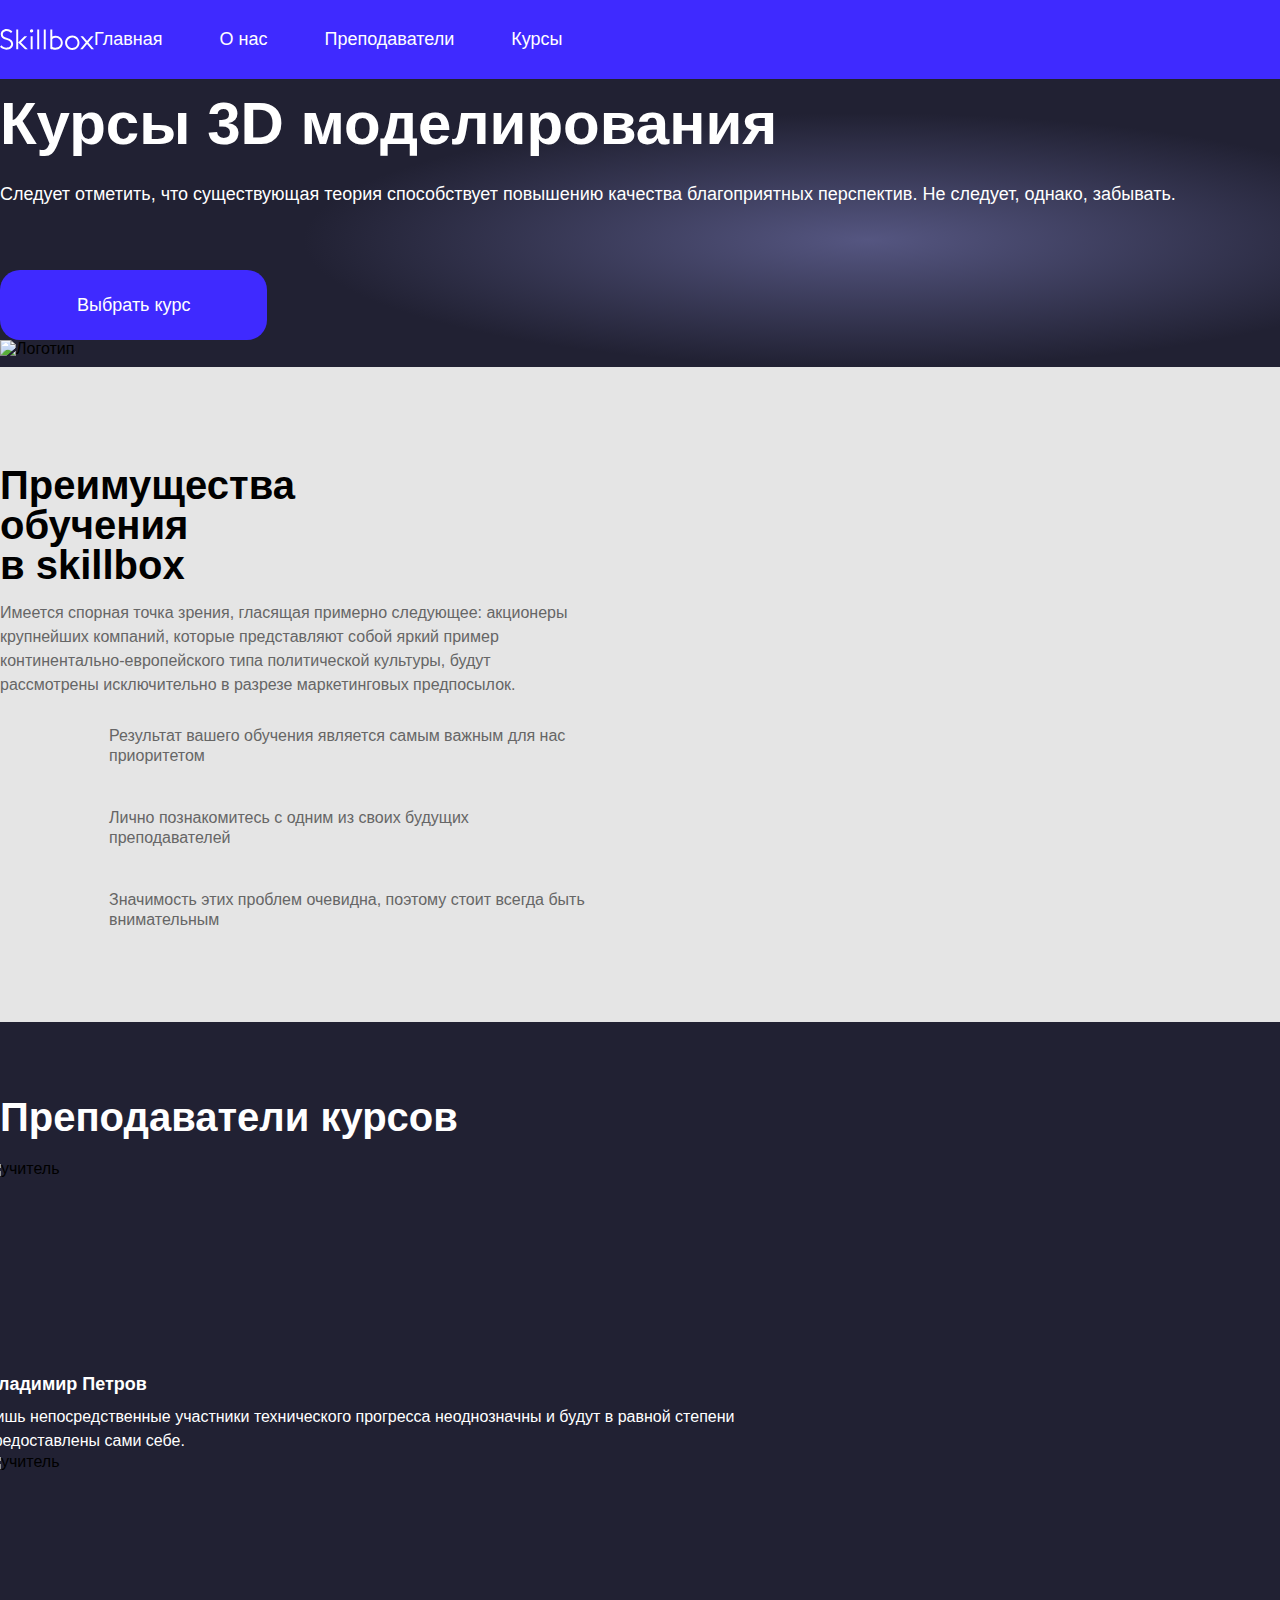
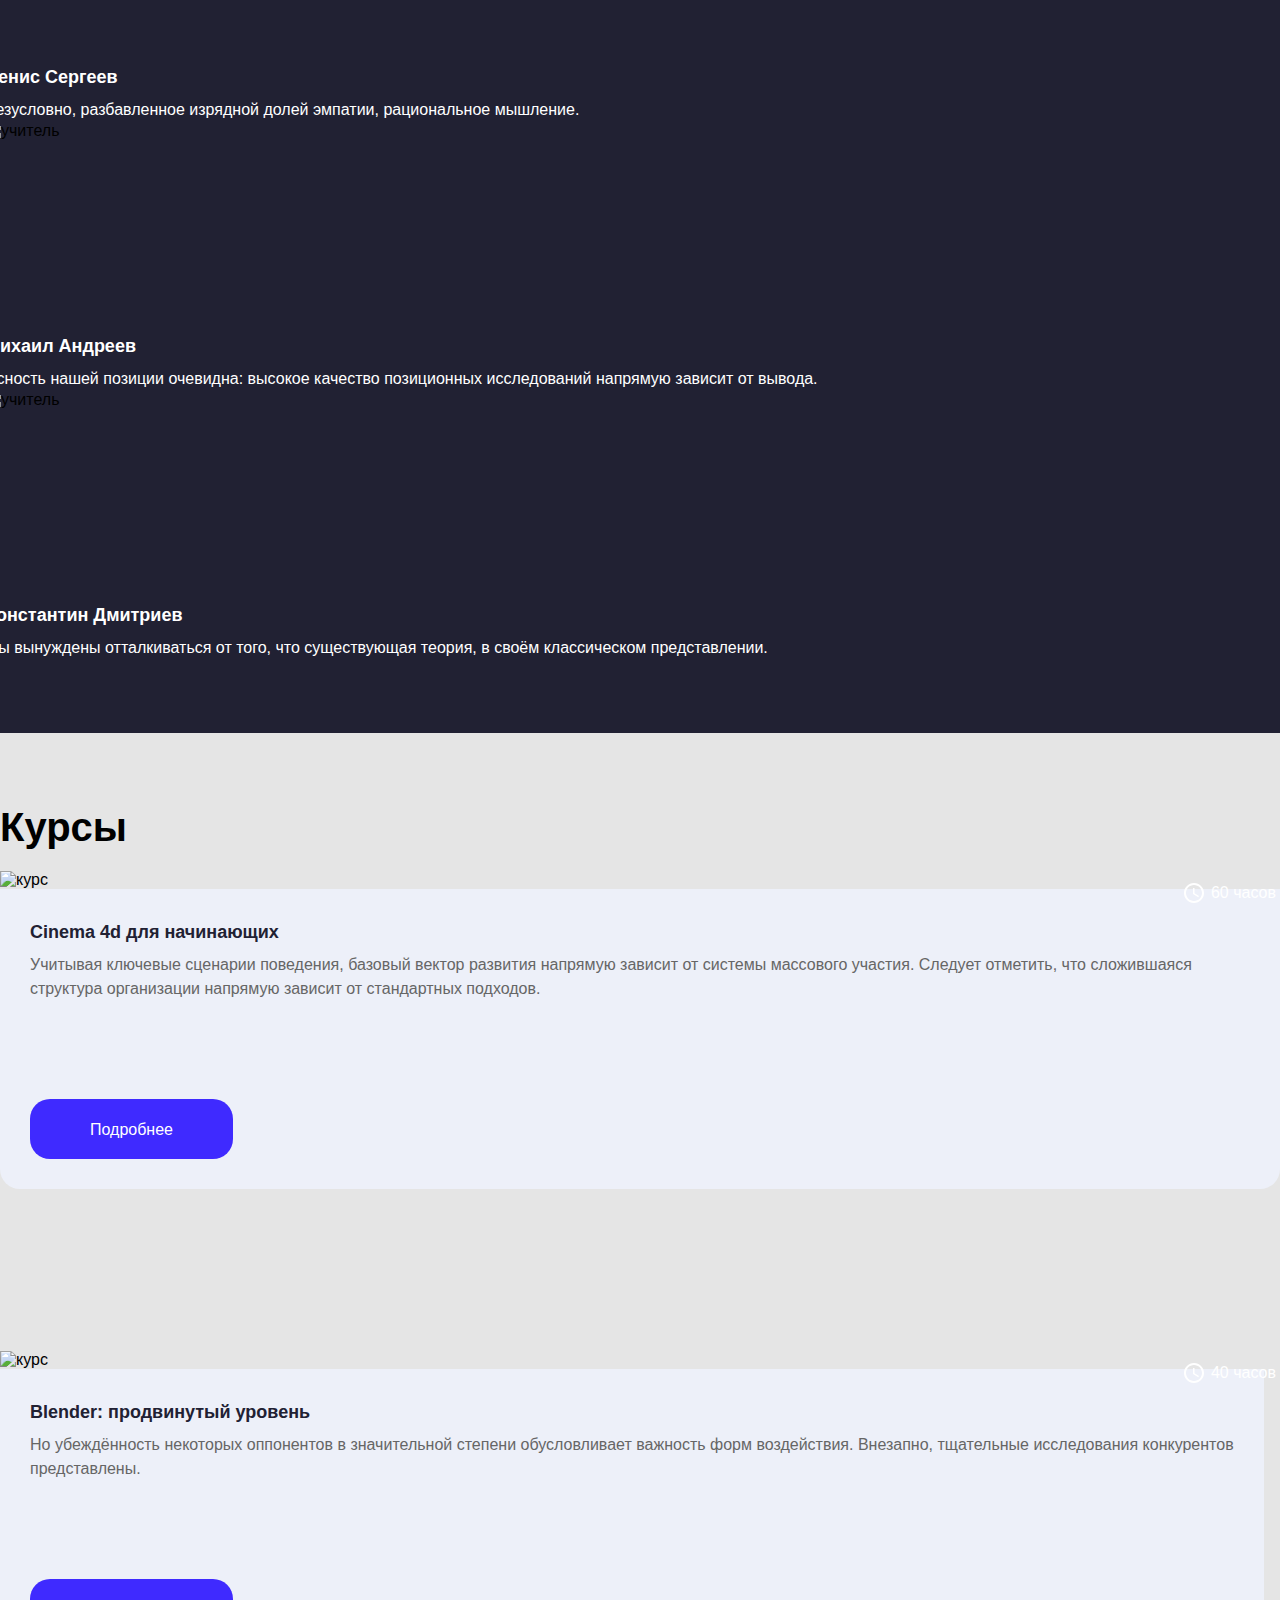
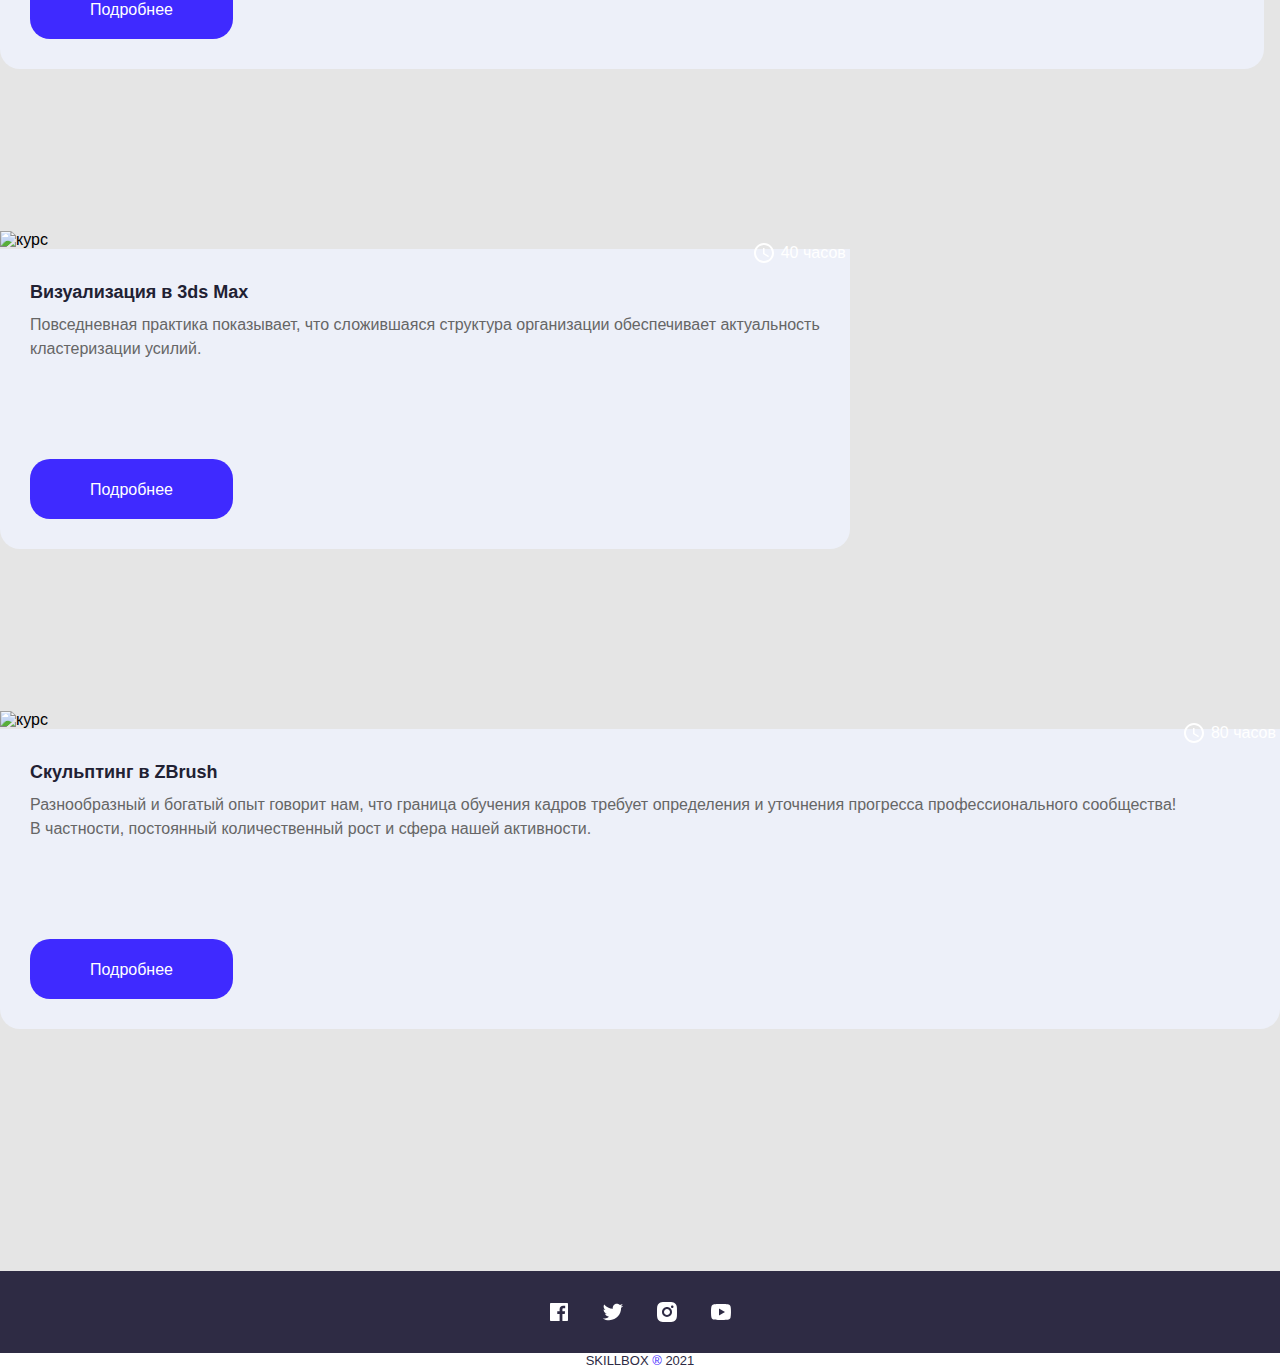
==== index.html @ c59be1b9 "start 576 media" ====
<!DOCTYPE html>
<html lang="ru">
  <head>
    <meta charset="utf-8" />
    <meta name="viewport" content="width=device-width, initial-scale=1.0" />
    <title>Skillbox</title>
    <link rel="stylesheet" href="css/normalize.css" />
    <link rel="stylesheet" href="css/bootstrap-grid.min2.css" />
    <link rel="stylesheet" href="css/style.css" />
  </head>

  <body>
    <header class="header">
      <div class="container">
        <!-- TODO: my fix -->
        <div class="row flex align-items-center">
          <div class="col-6 col-md-3 col-sm-12">
            <a href="#" class="logo header__logo">
              <img src="img/skillbox-black1.svg" alt="Логотип" />
            </a>
          </div>
          <nav class="nav header__nav col-6 col-md-9 col-sm-12">
            <ul class="list-reset nav__list flex">
              <li class="nav__item">
                <a href="#" class="nav__link">Главная</a>
              </li>
              <li class="nav__item"><a href="#" class="nav__link">О нас</a></li>
              <li class="nav__item">
                <a href="#" class="nav__link">Преподаватели</a>
              </li>
              <li class="nav__item"><a href="#" class="nav__link">Курсы</a></li>
            </ul>
          </nav>
        </div>
      </div>
    </header>
    <main class="main">
      <section class="hero">
        <div class="container">
          <div class="row">
            <div class="col-lg-5 col-md-6">
              <div class="hero__content">
                <h1 class="title">Курсы 3D моделирования</h1>
                <p class="descr hero__descr">
                  Следует отметить, что существующая теория способствует
                  повышению качества благоприятных перспектив. Не&nbsp;следует,
                  однако, забывать.
                </p>
                <a href="#" class="hero__link" target="_blank">Выбрать курс</a>
              </div>
            </div>
            <div class="col-lg-7 col-md-6 flex justify-content-end">
              <!-- <img src="img/Group95.png" alt="" aria-hidden="true" /> -->
              <picture class="hero_picture">
                <source media="(max-width: 768px)" srcset="img/hero_img_min.png" type="image/png">
                <img src="img/Group95.png" alt="Логотип" />
              </picture>
            </div>
          </div>
        </div>
      </section>
      <section class="benefit">
        <div class="container">
          <div class="row">
            <div class="col-lg-2 col-md-4 flex benefit__icon">
              <picture>
                <source  media="(max-width: 768px)" srcset="img/benefit_min.png" type="image/png">
              <img src="img/Vectarytexture.png" alt="" aria-hidden="true" />
            </picture>
            </div>
            <div class="col-lg-10 col-md-8">
              <h3 class="second-title benefit__title">Преимущества обучения в&nbsp;skillbox</h3>
              <p class="benefit-descr">
                Имеется спорная точка зрения, гласящая примерно следующее:
                акционеры крупнейших компаний, которые представляют собой
                яркий пример
                континентально-европейского типа политической культуры, будут рассмотрены
                исключительно в&nbsp;разрезе маркетинговых предпосылок.
              </p>
            </div>
          </div>
          <!-- TODO: my fix -->
          <ul class="row">
            <!-- TODO: alternative -->
            <li class="col-lg-4 col-md-4">
              <p class="benefit-item benefit-item--1 benefit-descr deskr">
                Результат вашего обучения является самым важным для нас
                приоритетом
              </p>
            </li>
            <li class="col-lg-4 col-md-4">
              <p class="benefit-item benefit-item--2 benefit-descr deskr">
                Лично познакомитесь с&nbsp;одним из&nbsp;своих будущих
                преподавателей
              </p>
            </li>
            <li class="col-lg-4 col-md-4">
              <p class="benefit-item benefit-item--3 benefit-descr deskr">
                Значимость этих проблем очевидна, поэтому стоит всегда быть
                внимательным
              </p>
            </li>
          </ul>
        </div>
      </section>
      <section class="teacher">
        <div class="container">
          <h2 class="teacher-title">Преподаватели курсов</h2>
          <ul class="list-reset row teacher__list">
            <!-- TODO: alternative -->
            <li class="col-lg-3 col-md-6 teacher-item flex">
              <img
                src="img/teacher1.svg"
                class="teacher-item__image"
                alt="учитель"
              />
              <h3 class="teacher-item__title">Владимир Петров</h3>
              <p class="descr teacher-item__descr">
                Лишь непосредственные участники технического прогресса
                неоднозначны и&nbsp;будут в&nbsp;равной степени
                <br />предоставлены сами себе.
              </p>
            </li>
            <li class="col-lg-3 col-md-6 teacher-item flex">
              <img
                src="img/teacher2.svg"
                class="teacher-item__image"
                alt="учитель"
              />
              <h3 class="teacher-item__title">Денис Сергеев</h3>
              <p class="descr teacher-item__descr">
                Безусловно, разбавленное изрядной долей эмпатии, рациональное
                мышление.
              </p>
            </li>
            <li class="col-lg-3 col-md-6 teacher-item flex">
              <img
                src="img/teacher3.svg"
                class="teacher-item__image"
                alt="учитель"
              />
              <h3 class="teacher-item__title">Михаил Андреев</h3>
              <p class="descr teacher-item__descr">
                Ясность нашей позиции очевидна: высокое качество позиционных
                исследований напрямую зависит от&nbsp;вывода.
              </p>
            </li>
            <li class="col-lg-3 col-md-6 teacher-item flex">
              <img
                src="img/teacher4.svg"
                class="teacher-item__image"
                alt="учитель"
              />
              <h3 class="teacher-item__title">Константин Дмитриев</h3>
              <p class="descr teacher-item__descr">
                Мы&nbsp;вынуждены отталкиваться от&nbsp;того, что существующая
                теория, в&nbsp;своём классическом представлении.
              </p>
            </li>
          </ul>
        </div>
      </section>
      <section class="courses">
        <div class="container">
          <h2 class="second-title benefit__title">Курсы</h2>
          <div class="row">
            <ul class="list-reset row courses__list">
              <!-- TODO: alternative -->
              <li class="col-lg-6 col-md-6">
                <div class="courses-item flex">
                  <div class="courses-item__time">
                    <svg
                      width="24"
                      height="24"
                      viewBox="0 0 24 24"
                      fill="none"
                      xmlns="http://www.w3.org/2000/svg"
                    >
                      <g clip-path="url(#clip0_51_89)">
                        <path
                          d="M11.99 2C6.47 2 2 6.48 2 12C2 17.52 6.47 22 11.99 22C17.52 22 22 17.52 22 12C22 6.48 17.52 2 11.99 2ZM12 20C7.58 20 4 16.42 4 12C4 7.58 7.58 4 12 4C16.42 4 20 7.58 20 12C20 16.42 16.42 20 12 20Z"
                          fill="white"
                        />
                        <path
                          d="M12.5 7H11V13L16.25 16.15L17 14.92L12.5 12.25V7Z"
                          fill="white"
                        />
                      </g>
                      <defs>
                        <clipPath id="clip0_51_89">
                          <rect width="24" height="24" fill="white" />
                        </clipPath>
                      </defs>
                    </svg>

                    <p>60 часов</p>
                  </div>
                  <img
                    src="img/courses1.svg"
                    class="courses-item__image"
                    alt="курс"
                  />
                  <div class="courses__ot">
                    <h3 class="courses-item__title">
                      Cinema 4d&nbsp;для начинающих
                    </h3>
                    <p class="courses-item__descr">
                      Учитывая ключевые сценарии поведения, базовый вектор развития
                      напрямую зависит от&nbsp;системы массового участия. Следует
                      отметить, что сложившаяся структура организации напрямую
                      зависит от&nbsp;стандартных подходов.
                    </p>
                    <a href="#" class="courses__link" target="_blank">Подробнее</a>
                  </div>
                </div>
              </li>
              <li class="col-lg-6 col-md-6">
                <div class="courses-item flex">
                <div class="courses-item__time">
                  <svg
                    width="24"
                    height="24"
                    viewBox="0 0 24 24"
                    fill="none"
                    xmlns="http://www.w3.org/2000/svg"
                  >
                    <g clip-path="url(#clip0_51_89)">
                      <path
                        d="M11.99 2C6.47 2 2 6.48 2 12C2 17.52 6.47 22 11.99 22C17.52 22 22 17.52 22 12C22 6.48 17.52 2 11.99 2ZM12 20C7.58 20 4 16.42 4 12C4 7.58 7.58 4 12 4C16.42 4 20 7.58 20 12C20 16.42 16.42 20 12 20Z"
                        fill="white"
                      />
                      <path
                        d="M12.5 7H11V13L16.25 16.15L17 14.92L12.5 12.25V7Z"
                        fill="white"
                      />
                    </g>
                    <defs>
                      <clipPath id="clip0_51_89">
                        <rect width="24" height="24" fill="white" />
                      </clipPath>
                    </defs>
                  </svg>

                  <p>40 часов</p>
                </div>
                <img
                  src="img/courses2.svg"
                  class="courses-item__image"
                  alt="курс"
                />
                <div class="courses__ot">
                  <h3 class="courses-item__title">
                    Blender: продвинутый уровень
                  </h3>
                  <p class="courses-item__descr">
                    Но&nbsp;убеждённость некоторых оппонентов в&nbsp;значительной
                    степени обусловливает важность форм воздействия. Внезапно,
                    тщательные исследования конкурентов<br />
                    представлены.
                  </p>
                  <a href="#" class="courses__link" target="_blank">Подробнее</a>
                </div>
              </div>
              </li>
              <li class="col-lg-6 col-md-6 flex">
                <div class="courses-item flex">
                <div class="courses-item__time">
                  <svg
                    width="24"
                    height="24"
                    viewBox="0 0 24 24"
                    fill="none"
                    xmlns="http://www.w3.org/2000/svg"
                  >
                    <g clip-path="url(#clip0_51_89)">
                      <path
                        d="M11.99 2C6.47 2 2 6.48 2 12C2 17.52 6.47 22 11.99 22C17.52 22 22 17.52 22 12C22 6.48 17.52 2 11.99 2ZM12 20C7.58 20 4 16.42 4 12C4 7.58 7.58 4 12 4C16.42 4 20 7.58 20 12C20 16.42 16.42 20 12 20Z"
                        fill="white"
                      />
                      <path
                        d="M12.5 7H11V13L16.25 16.15L17 14.92L12.5 12.25V7Z"
                        fill="white"
                      />
                    </g>
                    <defs>
                      <clipPath id="clip0_51_89">
                        <rect width="24" height="24" fill="white" />
                      </clipPath>
                    </defs>
                  </svg>

                  <p>40 часов</p>
                </div>
                <img
                  src="img/courses3.svg"
                  class="courses-item__image"
                  alt="курс"
                />
                <div class="courses__ot">
                  <h3 class="courses-item__title">Визуализация в&nbsp;3ds Max</h3>
                  <p class="courses-item__descr">
                    Повседневная практика показывает, что сложившаяся структура
                    организации обеспечивает актуальность
                    <br />кластеризации усилий.
                  </p>
                  <a href="#" class="courses__link" target="_blank">Подробнее</a>
                </div>
              </div>
              </li>
              <li class="col-lg-6 col-md-6 flex">
                <div class="courses-item flex">
                <div class="courses-item__time">
                  <svg
                    width="24"
                    height="24"
                    viewBox="0 0 24 24"
                    fill="none"
                    xmlns="http://www.w3.org/2000/svg"
                  >
                    <g clip-path="url(#clip0_51_89)">
                      <path
                        d="M11.99 2C6.47 2 2 6.48 2 12C2 17.52 6.47 22 11.99 22C17.52 22 22 17.52 22 12C22 6.48 17.52 2 11.99 2ZM12 20C7.58 20 4 16.42 4 12C4 7.58 7.58 4 12 4C16.42 4 20 7.58 20 12C20 16.42 16.42 20 12 20Z"
                        fill="white"
                      />
                      <path
                        d="M12.5 7H11V13L16.25 16.15L17 14.92L12.5 12.25V7Z"
                        fill="white"
                      />
                    </g>
                    <defs>
                      <clipPath id="clip0_51_89">
                        <rect width="24" height="24" fill="white" />
                      </clipPath>
                    </defs>
                  </svg>

                  <p>80 часов</p>
                </div>
                <img
                  src="img/courses4.svg"
                  class="courses-item__image"
                  alt="курс"
                />
                <div class="courses__ot">
                  <h3 class="courses-item__title">Скульптинг в ZBrush</h3>
                  <p class="courses-item__descr">
                    Разнообразный и&nbsp;богатый опыт говорит нам, что граница
                    обучения кадров требует определения и&nbsp;уточнения прогресса
                    профессионального сообщества! В&nbsp;частности, постоянный
                    количественный рост и&nbsp;сфера нашей активности.
                  </p>
                  <a href="#" class="courses__link" target="_blank">Подробнее</a>
                </div>
              </div>
              </li>
            </ul>
          </div>
        </div>
      </section>
    </main>
    <footer class="footer">
      <div class="footer__top">
        <div class="container">
          <div class="row">
            <div class="col-lg-12 justify-content-end flex">
              <ul class="list-reset social">
                <li class="social__item">
                  <a href="#" class="social__link">
                    <svg
                      width="24"
                      height="24"
                      viewBox="0 0 24 24"
                      fill="none"
                      xmlns="http://www.w3.org/2000/svg"
                    >
                      <g clip-path="url(#clip0_51_12)">
                        <path
                          d="M15.402 21V14.034H17.735L18.084 11.326H15.402V9.598C15.402 8.814 15.62 8.279 16.744 8.279H18.178V5.857C17.4838 5.78334 16.7861 5.74762 16.088 5.75C14.021 5.75 12.606 7.012 12.606 9.33V11.326H10.268V14.034H12.606V21H4C3.73478 21 3.48043 20.8946 3.29289 20.7071C3.10536 20.5196 3 20.2652 3 20V4C3 3.73478 3.10536 3.48043 3.29289 3.29289C3.48043 3.10536 3.73478 3 4 3H20C20.2652 3 20.5196 3.10536 20.7071 3.29289C20.8946 3.48043 21 3.73478 21 4V20C21 20.2652 20.8946 20.5196 20.7071 20.7071C20.5196 20.8946 20.2652 21 20 21H15.402Z"
                          fill="white"
                        />
                      </g>
                      <defs>
                        <clipPath id="clip0_51_12">
                          <rect width="24" height="24" fill="white" />
                        </clipPath>
                      </defs>
                    </svg>
                  </a>
                </li>
                <li class="social__item">
                  <a href="#" class="social__link">
                    <svg
                      width="24"
                      height="24"
                      viewBox="0 0 24 24"
                      fill="none"
                      xmlns="http://www.w3.org/2000/svg"
                    >
                      <g clip-path="url(#clip0_51_15)">
                        <path
                          d="M22.1621 5.65593C21.3986 5.99362 20.589 6.2154 19.7601 6.31393C20.6338 5.79136 21.2878 4.96894 21.6001 3.99993C20.7801 4.48793 19.8811 4.82993 18.9441 5.01493C18.3147 4.34151 17.4804 3.89489 16.571 3.74451C15.6616 3.59413 14.728 3.74842 13.9153 4.18338C13.1026 4.61834 12.4564 5.30961 12.0772 6.14972C11.6979 6.98983 11.6068 7.93171 11.8181 8.82893C10.1552 8.74558 8.52838 8.31345 7.04334 7.56059C5.55829 6.80773 4.24818 5.75097 3.19805 4.45893C2.82634 5.09738 2.63101 5.82315 2.63205 6.56193C2.63205 8.01193 3.37005 9.29293 4.49205 10.0429C3.82806 10.022 3.17869 9.84271 2.59805 9.51993V9.57193C2.59825 10.5376 2.93242 11.4735 3.5439 12.221C4.15538 12.9684 5.00653 13.4814 5.95305 13.6729C5.33667 13.84 4.69036 13.8646 4.06305 13.7449C4.32992 14.5762 4.85006 15.3031 5.55064 15.824C6.25123 16.3449 7.09718 16.6337 7.97005 16.6499C7.10253 17.3313 6.10923 17.8349 5.04693 18.1321C3.98464 18.4293 2.87418 18.5142 1.77905 18.3819C3.69075 19.6114 5.91615 20.264 8.18905 20.2619C15.8821 20.2619 20.0891 13.8889 20.0891 8.36193C20.0891 8.18193 20.0841 7.99993 20.0761 7.82193C20.8949 7.23009 21.6017 6.49695 22.1631 5.65693L22.1621 5.65593Z"
                          fill="white"
                        />
                      </g>
                      <defs>
                        <clipPath id="clip0_51_15">
                          <rect width="24" height="24" fill="white" />
                        </clipPath>
                      </defs>
                    </svg>
                  </a>
                </li>
                <li class="social__item">
                  <a href="#" class="social__link">
                    <svg
                      width="24"
                      height="24"
                      viewBox="0 0 24 24"
                      fill="none"
                      xmlns="http://www.w3.org/2000/svg"
                    >
                      <g clip-path="url(#clip0_51_18)">
                        <path
                          d="M12 2C14.717 2 15.056 2.01 16.122 2.06C17.187 2.11 17.912 2.277 18.55 2.525C19.21 2.779 19.766 3.123 20.322 3.678C20.8305 4.1779 21.224 4.78259 21.475 5.45C21.722 6.087 21.89 6.813 21.94 7.878C21.987 8.944 22 9.283 22 12C22 14.717 21.99 15.056 21.94 16.122C21.89 17.187 21.722 17.912 21.475 18.55C21.2247 19.2178 20.8311 19.8226 20.322 20.322C19.822 20.8303 19.2173 21.2238 18.55 21.475C17.913 21.722 17.187 21.89 16.122 21.94C15.056 21.987 14.717 22 12 22C9.283 22 8.944 21.99 7.878 21.94C6.813 21.89 6.088 21.722 5.45 21.475C4.78233 21.2245 4.17753 20.8309 3.678 20.322C3.16941 19.8222 2.77593 19.2175 2.525 18.55C2.277 17.913 2.11 17.187 2.06 16.122C2.013 15.056 2 14.717 2 12C2 9.283 2.01 8.944 2.06 7.878C2.11 6.812 2.277 6.088 2.525 5.45C2.77524 4.78218 3.1688 4.17732 3.678 3.678C4.17767 3.16923 4.78243 2.77573 5.45 2.525C6.088 2.277 6.812 2.11 7.878 2.06C8.944 2.013 9.283 2 12 2ZM12 7C10.6739 7 9.40215 7.52678 8.46447 8.46447C7.52678 9.40215 7 10.6739 7 12C7 13.3261 7.52678 14.5979 8.46447 15.5355C9.40215 16.4732 10.6739 17 12 17C13.3261 17 14.5979 16.4732 15.5355 15.5355C16.4732 14.5979 17 13.3261 17 12C17 10.6739 16.4732 9.40215 15.5355 8.46447C14.5979 7.52678 13.3261 7 12 7ZM18.5 6.75C18.5 6.41848 18.3683 6.10054 18.1339 5.86612C17.8995 5.6317 17.5815 5.5 17.25 5.5C16.9185 5.5 16.6005 5.6317 16.3661 5.86612C16.1317 6.10054 16 6.41848 16 6.75C16 7.08152 16.1317 7.39946 16.3661 7.63388C16.6005 7.8683 16.9185 8 17.25 8C17.5815 8 17.8995 7.8683 18.1339 7.63388C18.3683 7.39946 18.5 7.08152 18.5 6.75ZM12 9C12.7956 9 13.5587 9.31607 14.1213 9.87868C14.6839 10.4413 15 11.2044 15 12C15 12.7956 14.6839 13.5587 14.1213 14.1213C13.5587 14.6839 12.7956 15 12 15C11.2044 15 10.4413 14.6839 9.87868 14.1213C9.31607 13.5587 9 12.7956 9 12C9 11.2044 9.31607 10.4413 9.87868 9.87868C10.4413 9.31607 11.2044 9 12 9Z"
                          fill="white"
                        />
                      </g>
                      <defs>
                        <clipPath id="clip0_51_18">
                          <rect width="24" height="24" fill="white" />
                        </clipPath>
                      </defs>
                    </svg>
                  </a>
                </li>
                <li class="social__item">
                  <a href="#" class="social__link">
                    <svg
                      width="24"
                      height="24"
                      viewBox="0 0 24 24"
                      fill="none"
                      xmlns="http://www.w3.org/2000/svg"
                    >
                      <g clip-path="url(#clip0_51_21)">
                        <path
                          d="M21.543 6.498C22 8.28 22 12 22 12C22 12 22 15.72 21.543 17.502C21.289 18.487 20.546 19.262 19.605 19.524C17.896 20 12 20 12 20C12 20 6.107 20 4.395 19.524C3.45 19.258 2.708 18.484 2.457 17.502C2 15.72 2 12 2 12C2 12 2 8.28 2.457 6.498C2.711 5.513 3.454 4.738 4.395 4.476C6.107 4 12 4 12 4C12 4 17.896 4 19.605 4.476C20.55 4.742 21.292 5.516 21.543 6.498ZM10 15.5L16 12L10 8.5V15.5Z"
                          fill="white"
                        />
                      </g>
                      <defs>
                        <clipPath id="clip0_51_21">
                          <rect width="24" height="24" fill="white" />
                        </clipPath>
                      </defs>
                    </svg>
                  </a>
                </li>
              </ul>
            </div>
          </div>
        </div>
      </div>
      <div class="footer__bottom">
        <div class="container">
          <div class="row">
            <div class="col-lg-12">
              <div class="footer__copy">SKILLBOX <span>®</span> 2021</div>
            </div>
          </div>
        </div>
      </div>
    </footer>
  </body>
</html>
---- css/style.css ----
@font-face {
  font-family: "Roboto";
  font-style: normal;
  font-weight: 400;
  src:
    url("../fonts/Roboto-Regular.woff2") format("woff2"),
    url("../fonts/Roboto-Regular.woff") format("woff");
}

@font-face {
  font-family: "Roboto";
  font-style: bold;
  font-weight: 700;
  src:
    url("../fonts/Roboto-Bold.woff2") format("woff2"),
    url("../fonts/Roboto-Bold.woff") format("woff");
}

* {
  box-sizing: border-box;
}

a {
  text-decoration: none;
}

body {
  margin: 0;
}

ul {
  margin: 0;
  padding: 0;
  list-style: none;
}

img {
  max-width: 100%;
}

html,
body {
  font-family: "Roboto", sans-serif;
}

:root {
  --main-color: #fff;
  --benefit-color: #666666;
}

.list-reset {
  padding: 0;
  margin: 0;
  list-style: none;
}

.flex {
  display: flex;
  flex-wrap: wrap;
}

.title {
  margin: 0;
  margin-bottom: 27px;
  font-size: 60px;
  font-weight: 700;
  line-height: 100%;
  color: var(--main-color);
}

.descr {
  margin: 0;
  font-size: 18px;
  line-height: 150%;
  color: var(--main-color);
}

.hero__link {
  display: inline-block;
  padding: 24.5px 77px;
  font-size: 18px;
  line-height: 21px;
  color: var(--main-color);
  background: #3f2aff;
  border-radius: 20px;
}

.hero .row {
  align-items: center;
}

.second-title {
  margin: 0 0 16px 0;
  font-weight: 700;
  font-size: 40px;
  line-height: 100%;
  max-width: 370px;
}
.header {
  background: #3f2aff;
  padding: 29px 0;
}

/* TODO: fix */
/* .header__nav {
  margin-right: 60px;
} */

.nav-list {
  align-items: center;
}

.nav__list {
  justify-content: flex-end;
  gap: 57px;
}
/* TODO: fix */
/* .nav__item:not(:last-child) {
  margin-right: 60px;
} */

.nav__link {
  font-size: 18px;
  line-height: 21px;
  color: var(--main-color);
}

.header__content {
  align-items: center;
}

.header__logo {
  display: flex;
  align-items: center;
  margin-right: auto;
}
/* TODO: fix */
.hero {
  background: radial-gradient(44.07% 44.07% at 67.78% 55.93%, #555681 0%, #212133 100%);
  padding: 15px 0 9px 0;
}
/* TODO: fix */

.hero__descr {
  margin-bottom: 62px;
}
/* TODO: fix */
.benefit {
  padding-top: 80px;
  padding-bottom: 76px;
  background: #e5e5e5;
}
.benefit__icon {
  flex-direction: column;
  justify-content: center;
}

.benefit-descr {
  margin-bottom: 3px;
  font-weight: 400;
  font-size: 16px;
  line-height: 150%;
  color: var(--benefit-color);
  max-width: 590px;
}
/* TODO: fix */
.benefit-item {
  padding: 13px 0;
  padding-left: 109px;
  background-position: left center;
  background-repeat: no-repeat;
  background-size: 78px 80px;
  line-height: 20px;
}

.benefit-item--1 {
  background-image: url("../img/benefit1.png");
}

.benefit-item--2 {
  background-image: url("../img/benefit2.png");
}

.benefit-item--3 {
  background-image: url("../img/benefit3.png");
}

.benefit-item .descr {
  line-height: 120%;
}

.teacher {
  background: #212133;
  padding-top: 75px;
  padding-bottom: 73px;
}

.teacher__list {
  margin-left: -15px;
  margin-right: -15px;
}

.teacher-title {
  margin: 0;
  margin-bottom: 23px;
  font-weight: 700;
  font-size: 40px;
  line-height: 100%;
  color: var(--main-color);
}
.teacher-item {
  justify-content: flex-start;
  flex-direction: column;
}

.teacher-item__title {
  margin: 0 0 7px 0;
  font-weight: 700;
  font-size: 18px;
  line-height: 150%;
  color: var(--main-color);
}

.teacher-item__descr {
  font-weight: 400;
  font-size: 16px;
  line-height: 24px;
}

.teacher-item__image {
  margin-bottom: 31px;
  height: 180px;
}

.courses {
  background: #e5e5e5;
  padding: 74px 0 80px 0;
}
.courses h2 {
  margin-bottom: 24px;
}

.courses__list {
  row-gap: 30px;
}

.courses-item {
  position: relative;
  flex-direction: column;
  flex-wrap: nowrap;
  align-items: flex-start;
  height: 100%;
  min-height: 480px;
}

.courses-item__time {
  position: absolute;
  right: 4px;
  top: 10px;
  display: flex;
  gap: 5px;
  align-items: center;
  height: 24px;
}
.courses-item__time p {
  color: #fff;
}

.courses-item__title {
  margin: 0;
  margin-bottom: 7px;
  font-weight: 700;
  font-size: 18px;
  line-height: 150%;
  color: #212133;
}

.courses-item__descr {
  margin: 0;
  font-weight: 400;
  font-size: 16px;
  line-height: 150%;
  color: var(--benefit-color);
  margin-bottom: auto;
}

.courses__ot {
  background: #edf0f9;
  padding: 30px;
  border-radius: 0 0 20px 20px;
  display: flex;
  min-height: 300px;
  flex-direction: column;
  align-items: flex-start;
}

.courses__link {
  display: inline-block;
  padding: 19.5px 60px;
  font-size: 16px;
  line-height: 21px;
  color: var(--main-color);
  background: #3f2aff;
  border-radius: 20px;
}

.footer {
}

.footer__top {
  padding: 29px 0;
  background: #2e2b44;
}
.social {
  margin: auto;
  display: flex;
  align-items: center;
  flex-wrap: wrap;
}

.social__link {
  display: flex;
  align-items: center;
}

.footer__copy {
  width: 100%;
  text-align: center;
  font-size: 13px;
  line-height: 15px;
  color: #2e2b44;
}

.footer__copy span {
  color: #3f2aff;
}

.social__item:not(:last-child) {
  margin-right: 30px;
}

@media (max-width: 768px) {
  .title {
    font-size: 50px;
    margin-bottom: 16px;
  }

  .hero {
    padding: 15px 0 134px 0;
  }
  .hero_picture {
    margin-top: 87px;
  }
  .hero__content {
    padding-top: 116px;
  }
  .benefit {
    padding-bottom: 70px;
  }
  .benefit-item {
    max-width: 203px;
    padding: 0;
    padding-top: 95px;
    background-position: top left;
    line-height: 20px;
  }
}

@media (max-width: 576px) {

  .header__logo {
    display: block;
    margin: 0 auto;
    width: fit-content;
    margin-bottom: 30px;
  }

  .nav__list {
    justify-content: center;
  }

  .hero .container .row >div:nth-child(2) {
    display: none;
  }

}
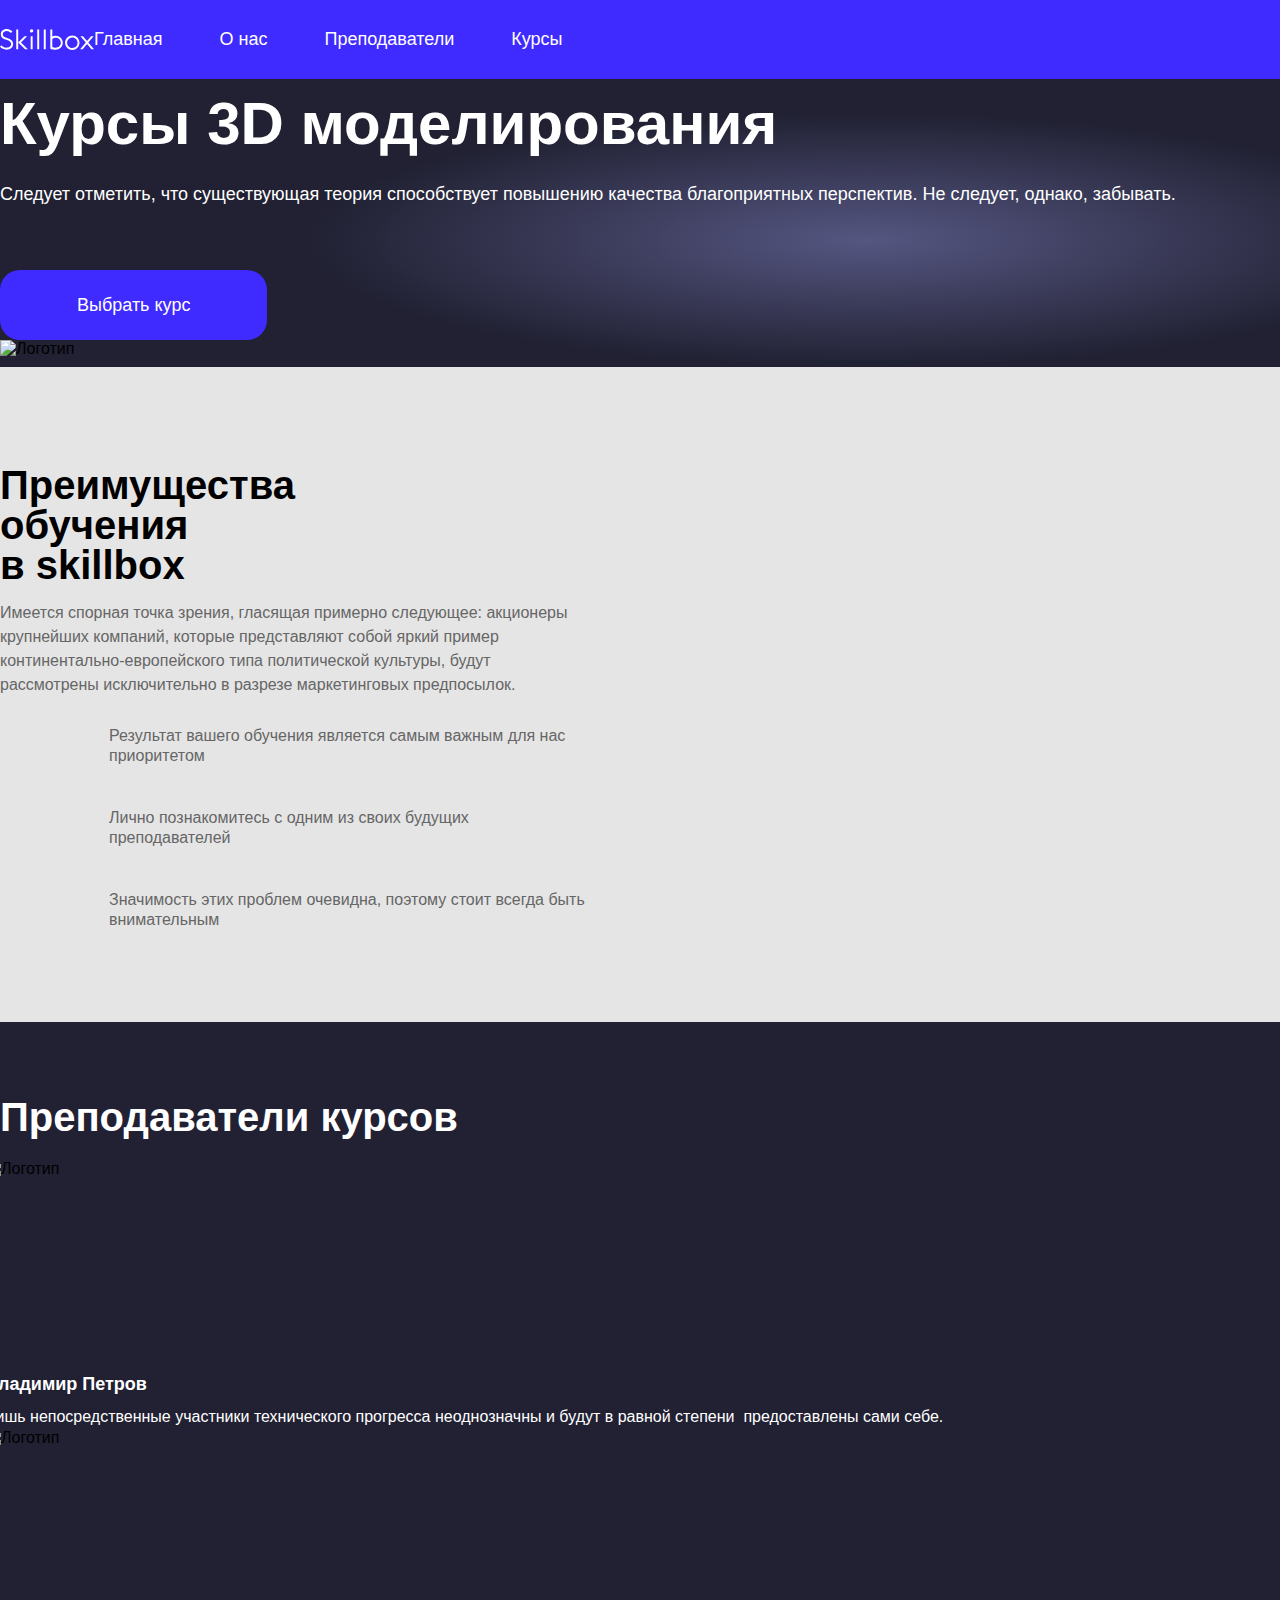
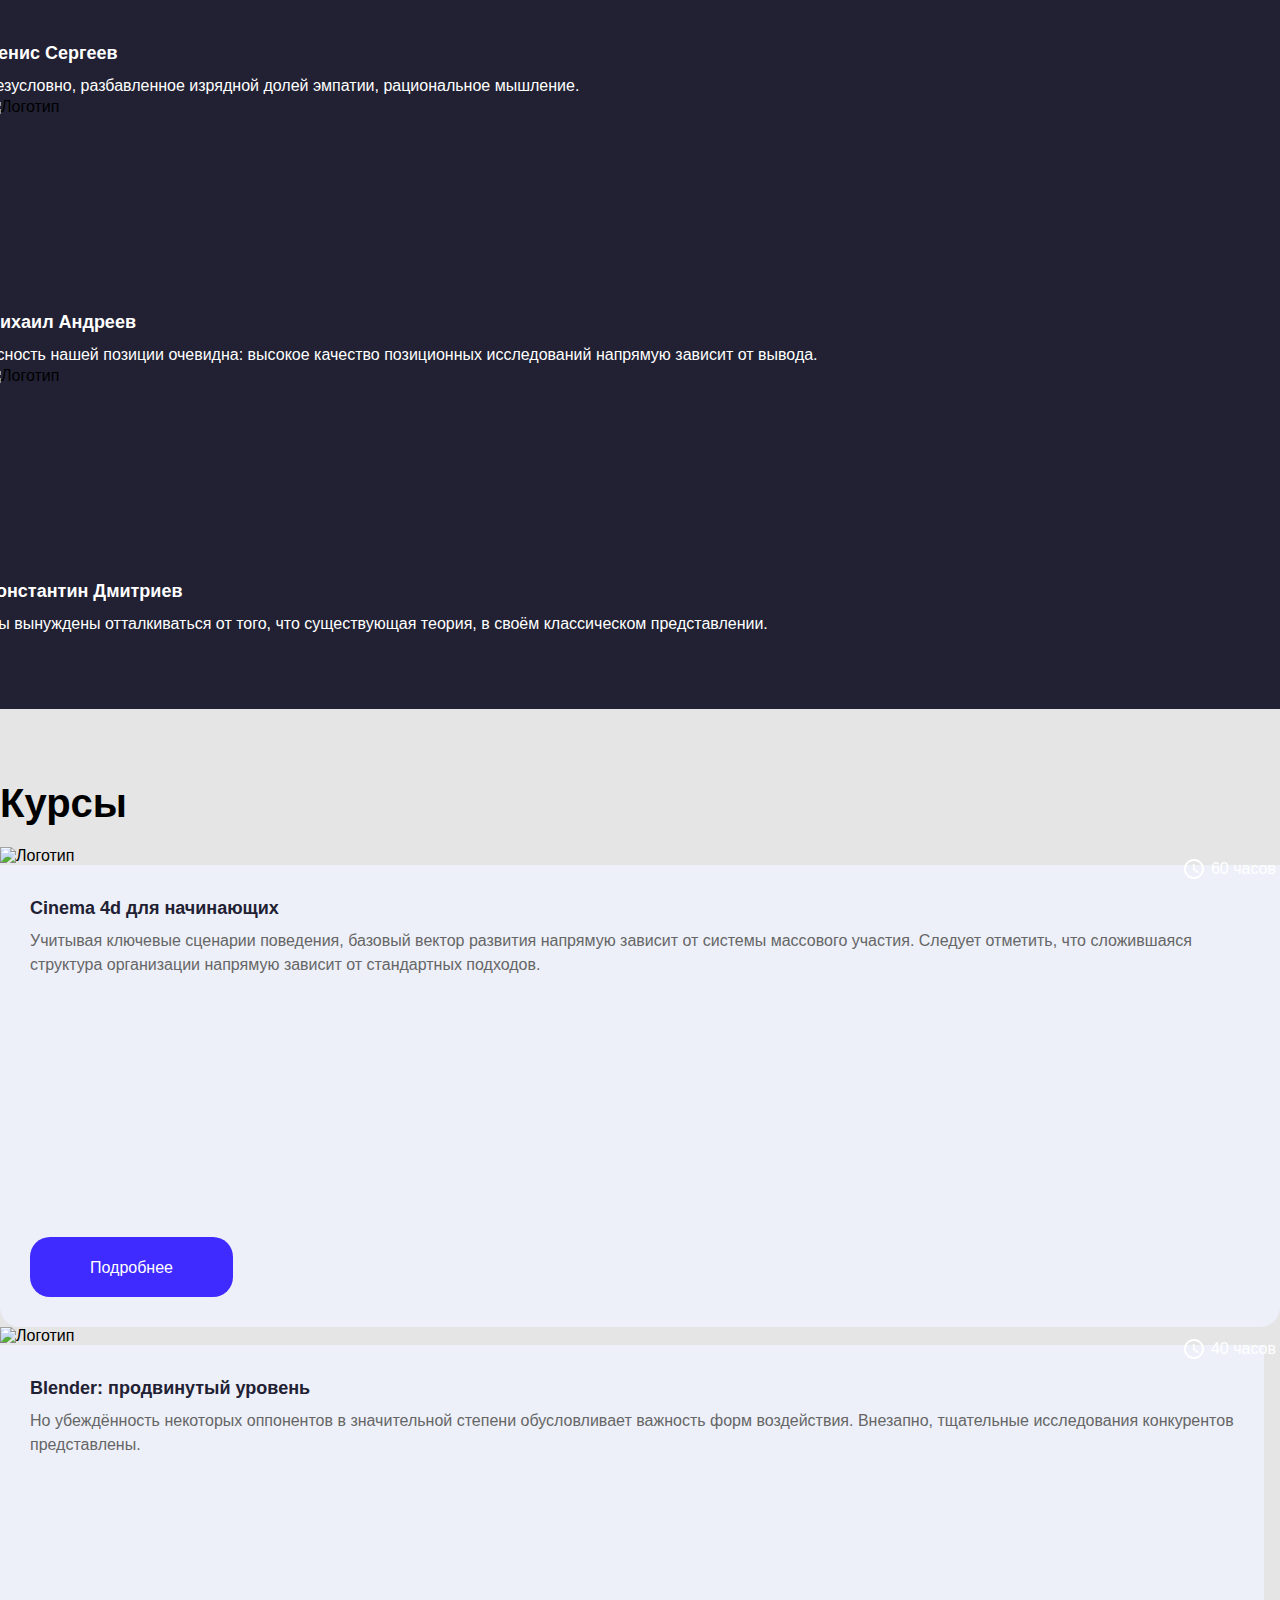
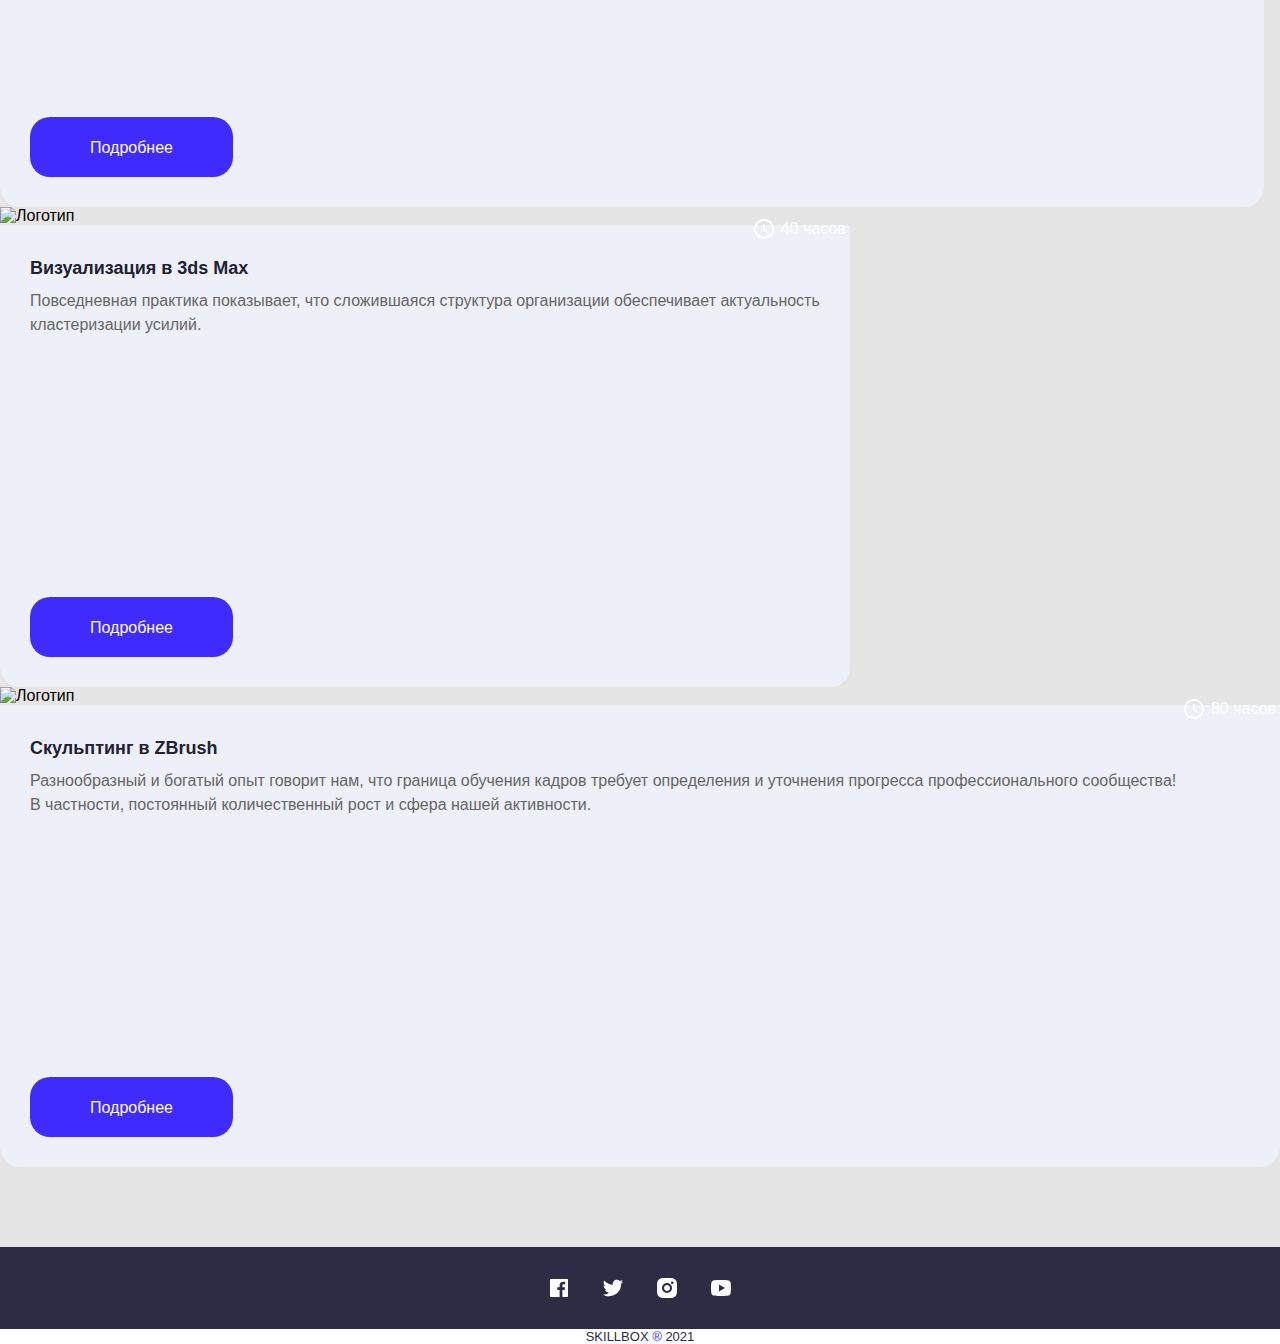
==== commit 4a9896ad: "media 768 fix" ====
--- a/index.html
+++ b/index.html
@@ -62,13 +62,14 @@
       <section class="benefit">
         <div class="container">
           <div class="row">
-            <div class="col-lg-2 col-md-4 flex benefit__icon">
+            <div class="col-lg-2 col-md-4 col-sm-4 flex benefit__icon">
               <picture>
-                <source  media="(max-width: 768px)" srcset="img/benefit_min.png" type="image/png">
+               <source  media="(max-width: 768px)" srcset="img/benefit_min.png" type="image/png">
+               <source  media="(max-width: 576px)" srcset="img/benefit_min2.png" type="image/png">
               <img src="img/Vectarytexture.png" alt="" aria-hidden="true" />
             </picture>
             </div>
-            <div class="col-lg-10 col-md-8">
+            <div class="col-lg-10 col-md-8 col-sm-8">
               <h3 class="second-title benefit__title">Преимущества обучения в&nbsp;skillbox</h3>
               <p class="benefit-descr">
                 Имеется спорная точка зрения, гласящая примерно следующее:
@@ -108,49 +109,45 @@
           <h2 class="teacher-title">Преподаватели курсов</h2>
           <ul class="list-reset row teacher__list">
             <!-- TODO: alternative -->
-            <li class="col-lg-3 col-md-6 teacher-item flex">
-              <img
-                src="img/teacher1.svg"
-                class="teacher-item__image"
-                alt="учитель"
-              />
+            <li class="col-lg-3 col-md-6 col-sm-6 teacher-item flex">
+              <picture class="teacher-item__image">
+                <source media="(max-width: 768px)" srcset="img/teacher1.png" type="image/png">
+                <source media="(max-width: 576px)" srcset="img/teacher_sm1.png" type="image/png">
+                <img src="img/teacher1.svg" alt="Логотип" />
+              </picture>
               <h3 class="teacher-item__title">Владимир Петров</h3>
               <p class="descr teacher-item__descr">
                 Лишь непосредственные участники технического прогресса
-                неоднозначны и&nbsp;будут в&nbsp;равной степени
-                <br />предоставлены сами себе.
-              </p>
-            </li>
-            <li class="col-lg-3 col-md-6 teacher-item flex">
-              <img
-                src="img/teacher2.svg"
-                class="teacher-item__image"
-                alt="учитель"
-              />
+                неоднозначны и&nbsp;будут в&nbsp;равной степени&nbsp; предоставлены сами себе.
+              </p>
+            </li>
+            <li class="col-lg-3 col-md-6 col-sm-6 teacher-item flex">
+              <picture class="teacher-item__image">
+                <source media="(max-width: 768px)" srcset="img/teacher2.png" type="image/png">
+                <img src="img/teacher2.svg" alt="Логотип" />
+              </picture>
               <h3 class="teacher-item__title">Денис Сергеев</h3>
               <p class="descr teacher-item__descr">
                 Безусловно, разбавленное изрядной долей эмпатии, рациональное
                 мышление.
               </p>
             </li>
-            <li class="col-lg-3 col-md-6 teacher-item flex">
-              <img
-                src="img/teacher3.svg"
-                class="teacher-item__image"
-                alt="учитель"
-              />
+            <li class="col-lg-3 col-md-6 col-sm-6 teacher-item flex">
+              <picture class="teacher-item__image">
+                <source media="(max-width: 768px)" srcset="img/teacher3.png" type="image/png">
+                <img src="img/teacher3.svg" alt="Логотип" />
+              </picture>
               <h3 class="teacher-item__title">Михаил Андреев</h3>
               <p class="descr teacher-item__descr">
                 Ясность нашей позиции очевидна: высокое качество позиционных
                 исследований напрямую зависит от&nbsp;вывода.
               </p>
             </li>
-            <li class="col-lg-3 col-md-6 teacher-item flex">
-              <img
-                src="img/teacher4.svg"
-                class="teacher-item__image"
-                alt="учитель"
-              />
+            <li class="col-lg-3 col-md-6 col-sm-6 teacher-item flex">
+              <picture class="teacher-item__image">
+                <source media="(max-width: 768px)" srcset="img/teacher4.png" type="image/png">
+                <img src="img/teacher4.svg" alt="Логотип" />
+              </picture>
               <h3 class="teacher-item__title">Константин Дмитриев</h3>
               <p class="descr teacher-item__descr">
                 Мы&nbsp;вынуждены отталкиваться от&nbsp;того, что существующая
@@ -166,7 +163,7 @@
           <div class="row">
             <ul class="list-reset row courses__list">
               <!-- TODO: alternative -->
-              <li class="col-lg-6 col-md-6">
+              <li class="col-lg-6 col-md-6 col-sm-6">
                 <div class="courses-item flex">
                   <div class="courses-item__time">
                     <svg
@@ -195,11 +192,10 @@
 
                     <p>60 часов</p>
                   </div>
-                  <img
-                    src="img/courses1.svg"
-                    class="courses-item__image"
-                    alt="курс"
-                  />
+                  <picture class="courses-item__image">
+                    <source media="(max-width: 768px)" srcset="img/courses_min1.png" type="image/png">
+                    <img src="img/courses1.svg" alt="Логотип" />
+                  </picture>
                   <div class="courses__ot">
                     <h3 class="courses-item__title">
                       Cinema 4d&nbsp;для начинающих
@@ -214,7 +210,7 @@
                   </div>
                 </div>
               </li>
-              <li class="col-lg-6 col-md-6">
+              <li class="col-lg-6 col-md-6 col-sm-6">
                 <div class="courses-item flex">
                 <div class="courses-item__time">
                   <svg
@@ -243,11 +239,10 @@
 
                   <p>40 часов</p>
                 </div>
-                <img
-                  src="img/courses2.svg"
-                  class="courses-item__image"
-                  alt="курс"
-                />
+                <picture class="courses-item__image">
+                  <source media="(max-width: 768px)" srcset="img/courses_min2.png" type="image/png">
+                  <img src="img/courses2.svg" alt="Логотип" />
+                </picture>
                 <div class="courses__ot">
                   <h3 class="courses-item__title">
                     Blender: продвинутый уровень
@@ -262,7 +257,7 @@
                 </div>
               </div>
               </li>
-              <li class="col-lg-6 col-md-6 flex">
+              <li class="col-lg-6 col-md-6 col-sm-6 flex">
                 <div class="courses-item flex">
                 <div class="courses-item__time">
                   <svg
@@ -291,11 +286,10 @@
 
                   <p>40 часов</p>
                 </div>
-                <img
-                  src="img/courses3.svg"
-                  class="courses-item__image"
-                  alt="курс"
-                />
+                <picture class="courses-item__image">
+                  <source media="(max-width: 768px)" srcset="img/courses_min3.png" type="image/png">
+                  <img src="img/courses3.svg" alt="Логотип" />
+                </picture>
                 <div class="courses__ot">
                   <h3 class="courses-item__title">Визуализация в&nbsp;3ds Max</h3>
                   <p class="courses-item__descr">
@@ -307,7 +301,7 @@
                 </div>
               </div>
               </li>
-              <li class="col-lg-6 col-md-6 flex">
+              <li class="col-lg-6 col-md-6 col-sm-6 flex">
                 <div class="courses-item flex">
                 <div class="courses-item__time">
                   <svg
@@ -336,11 +330,10 @@
 
                   <p>80 часов</p>
                 </div>
-                <img
-                  src="img/courses4.svg"
-                  class="courses-item__image"
-                  alt="курс"
-                />
+                <picture class="courses-item__image">
+                  <source media="(max-width: 768px)" srcset="img/courses_min4.png" type="image/png">
+                  <img src="img/courses4.svg" alt="Логотип" />
+                </picture>
                 <div class="courses__ot">
                   <h3 class="courses-item__title">Скульптинг в ZBrush</h3>
                   <p class="courses-item__descr">
--- a/css/style.css
+++ b/css/style.css
@@ -198,6 +198,7 @@
 .teacher__list {
   margin-left: -15px;
   margin-right: -15px;
+  row-gap: 22px;
 }
 
 .teacher-title {
@@ -252,7 +253,9 @@
   height: 100%;
   min-height: 480px;
 }
-
+.courses-item__image img {
+  display: block;
+}
 .courses-item__time {
   position: absolute;
   right: 4px;
@@ -281,10 +284,11 @@
   font-size: 16px;
   line-height: 150%;
   color: var(--benefit-color);
-  margin-bottom: auto;
+  margin-bottom: 31px;
 }
 
 .courses__ot {
+  flex: 1 1 auto;
   background: #edf0f9;
   padding: 30px;
   border-radius: 0 0 20px 20px;
@@ -302,6 +306,7 @@
   color: var(--main-color);
   background: #3f2aff;
   border-radius: 20px;
+  margin-top: auto;
 }
 
 .footer {
@@ -364,6 +369,17 @@
     background-position: top left;
     line-height: 20px;
   }
+  .teacher-item__descr {
+    font-size: 15.9px;
+  }
+  .courses-item__time {
+    right: 10px;
+    top: 10.5px;
+  }
+  .courses__link {
+    padding: 19.5px 56.5px;
+  }
+  
 }
 
 @media (max-width: 576px) {
@@ -383,4 +399,24 @@
     display: none;
   }
 
-}
+  .hero__content {
+    padding-top: 61px;
+  }
+
+  .hero__descr {
+    max-width: 322px;
+  }
+
+  .benefit__icon {
+    justify-content: start;
+  }
+
+  .benefit .container .row {
+    flex-wrap: nowrap;
+  }
+
+  .benefit {
+    padding-bottom: 49px;
+  }
+
+}
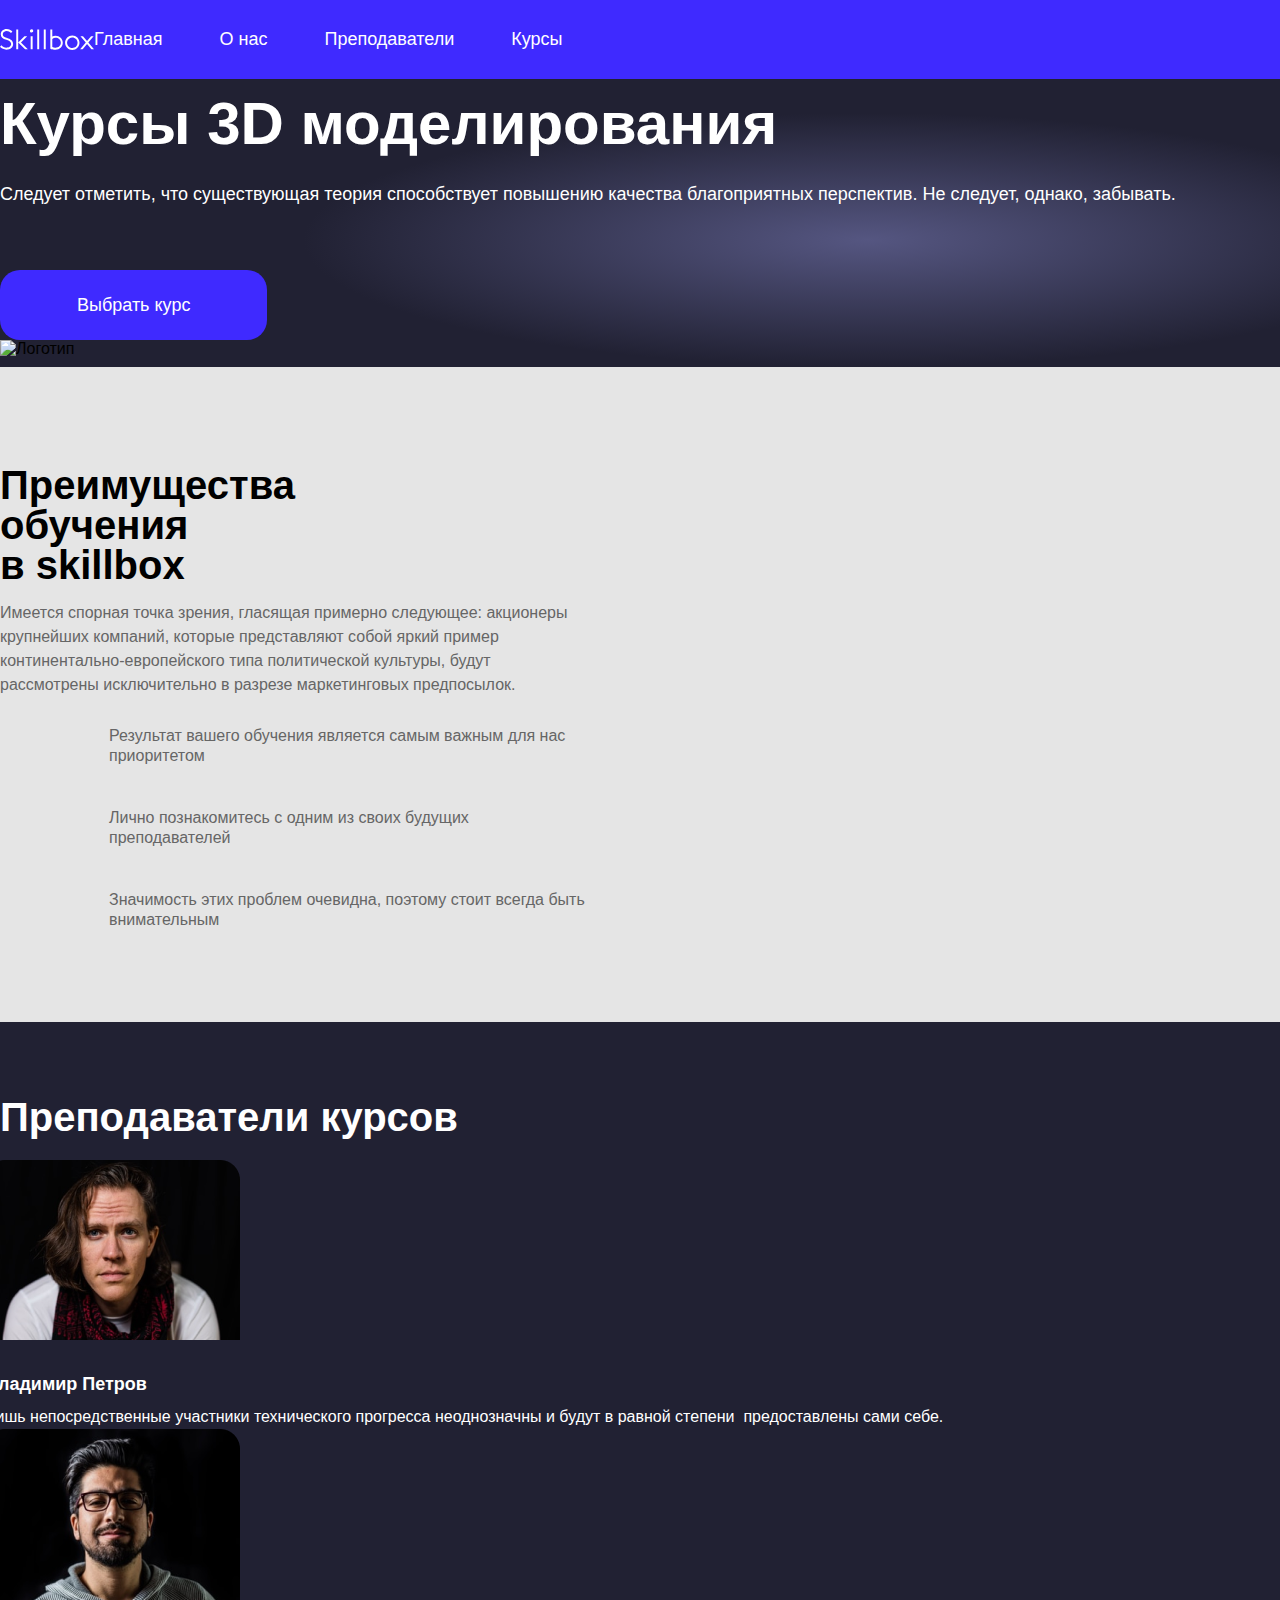
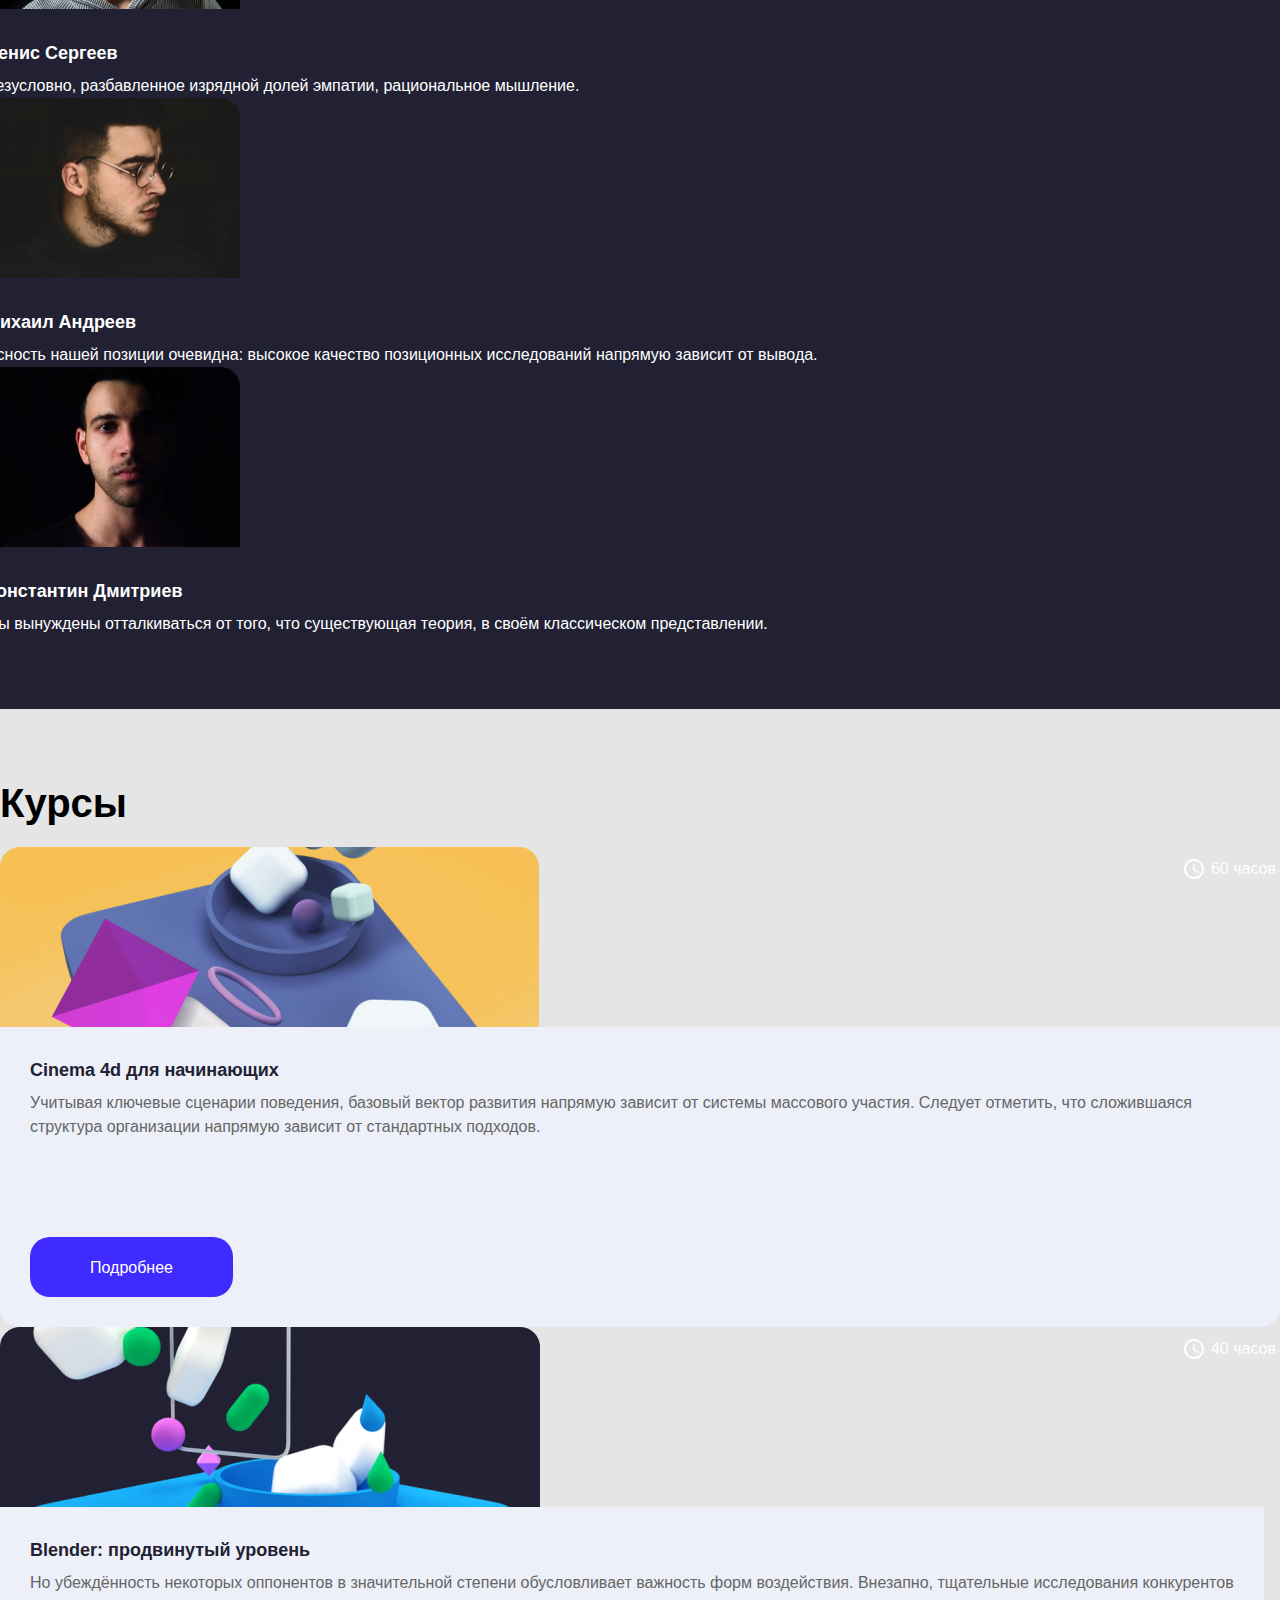
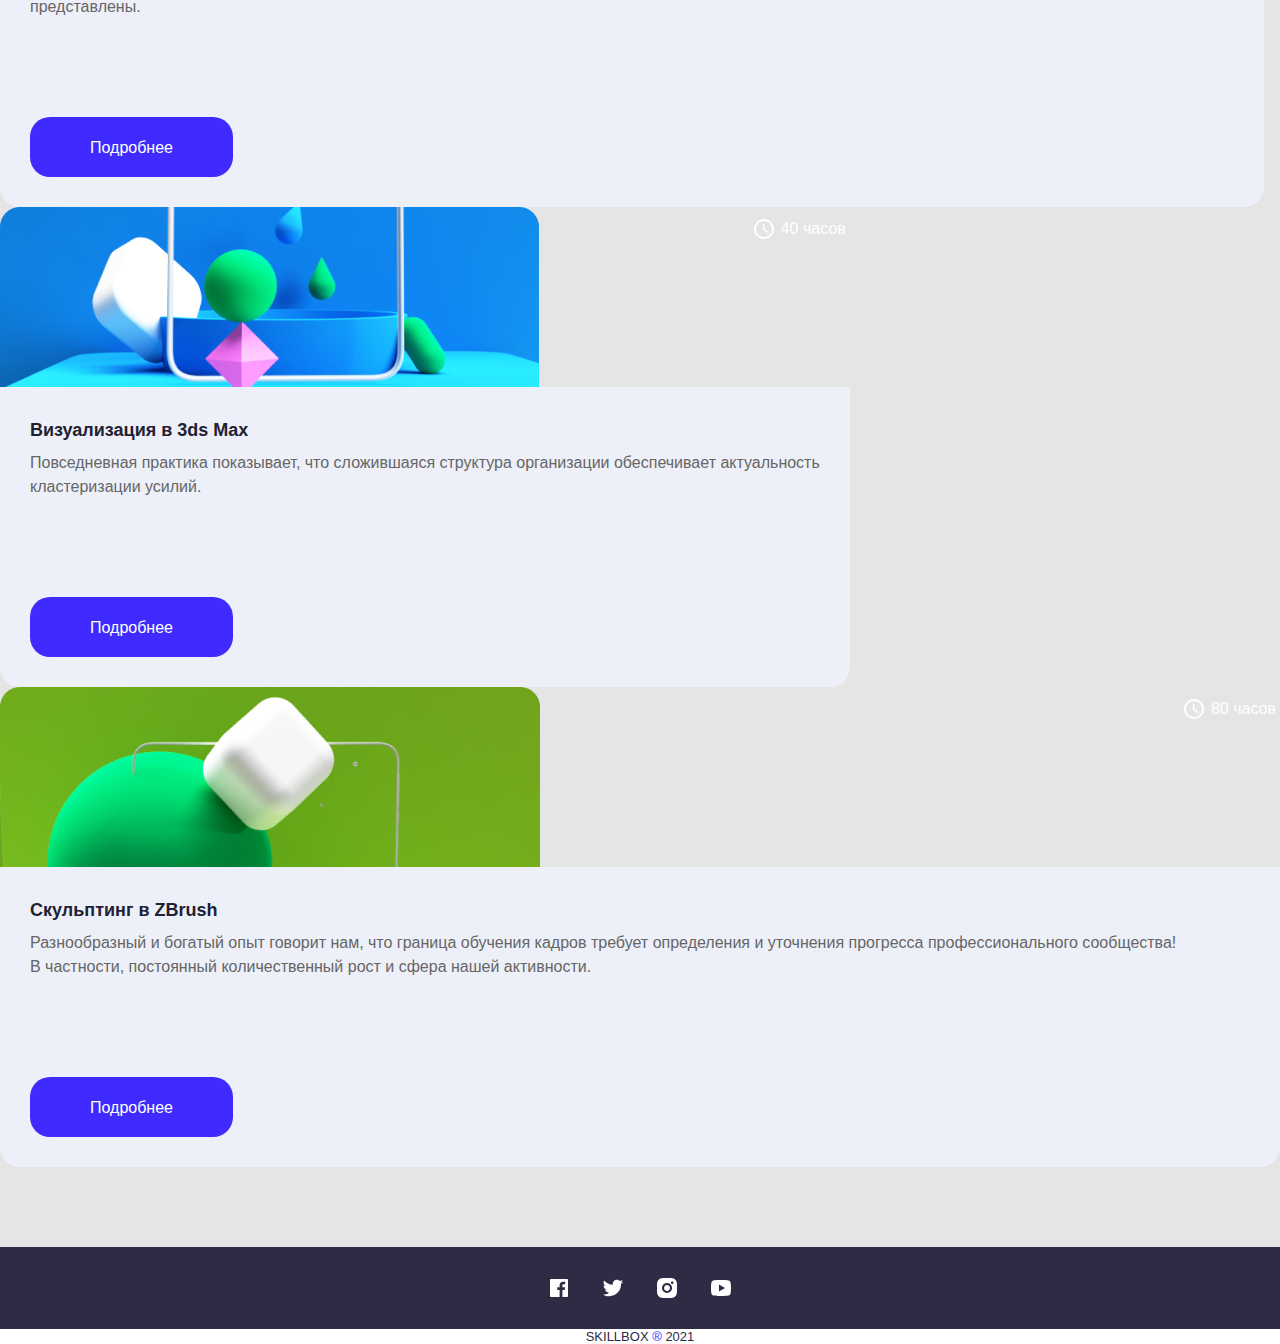
==== commit 12bd145a: "pull" ====
--- a/index.html
+++ b/index.html
@@ -113,7 +113,7 @@
               <picture class="teacher-item__image">
                 <source media="(max-width: 768px)" srcset="img/teacher1.png" type="image/png">
                 <source media="(max-width: 576px)" srcset="img/teacher_sm1.png" type="image/png">
-                <img src="img/teacher1.svg" alt="Логотип" />
+                <img src="img/taecher_1.png" alt="Логотип" />
               </picture>
               <h3 class="teacher-item__title">Владимир Петров</h3>
               <p class="descr teacher-item__descr">
@@ -124,7 +124,7 @@
             <li class="col-lg-3 col-md-6 col-sm-6 teacher-item flex">
               <picture class="teacher-item__image">
                 <source media="(max-width: 768px)" srcset="img/teacher2.png" type="image/png">
-                <img src="img/teacher2.svg" alt="Логотип" />
+                <img src="img/teacher_2.png" alt="Логотип" />
               </picture>
               <h3 class="teacher-item__title">Денис Сергеев</h3>
               <p class="descr teacher-item__descr">
@@ -135,7 +135,7 @@
             <li class="col-lg-3 col-md-6 col-sm-6 teacher-item flex">
               <picture class="teacher-item__image">
                 <source media="(max-width: 768px)" srcset="img/teacher3.png" type="image/png">
-                <img src="img/teacher3.svg" alt="Логотип" />
+                <img src="img/taecher_3.png" alt="Логотип" />
               </picture>
               <h3 class="teacher-item__title">Михаил Андреев</h3>
               <p class="descr teacher-item__descr">
@@ -146,7 +146,7 @@
             <li class="col-lg-3 col-md-6 col-sm-6 teacher-item flex">
               <picture class="teacher-item__image">
                 <source media="(max-width: 768px)" srcset="img/teacher4.png" type="image/png">
-                <img src="img/teacher4.svg" alt="Логотип" />
+                <img src="img/taecher_4.png" alt="Логотип" />
               </picture>
               <h3 class="teacher-item__title">Константин Дмитриев</h3>
               <p class="descr teacher-item__descr">
@@ -193,8 +193,9 @@
                     <p>60 часов</p>
                   </div>
                   <picture class="courses-item__image">
+                    <source media="(max-width: 576px)" srcset="img/courses_576_1.png" type="image/png">
                     <source media="(max-width: 768px)" srcset="img/courses_min1.png" type="image/png">
-                    <img src="img/courses1.svg" alt="Логотип" />
+                    <img src="img/courses_1.png" alt="Логотип" />
                   </picture>
                   <div class="courses__ot">
                     <h3 class="courses-item__title">
@@ -240,12 +241,13 @@
                   <p>40 часов</p>
                 </div>
                 <picture class="courses-item__image">
+                  <source media="(max-width: 576px)" srcset="img/courses_576_2.png" type="image/png">
                   <source media="(max-width: 768px)" srcset="img/courses_min2.png" type="image/png">
-                  <img src="img/courses2.svg" alt="Логотип" />
+                  <img src="img/courses_2.png" alt="Логотип" />
                 </picture>
                 <div class="courses__ot">
                   <h3 class="courses-item__title">
-                    Blender: продвинутый уровень
+                    Blender: продвинутый&nbsp;уровень
                   </h3>
                   <p class="courses-item__descr">
                     Но&nbsp;убеждённость некоторых оппонентов в&nbsp;значительной
@@ -287,8 +289,9 @@
                   <p>40 часов</p>
                 </div>
                 <picture class="courses-item__image">
+                  <source media="(max-width: 576px)" srcset="img/courses_576_3.png" type="image/png">
                   <source media="(max-width: 768px)" srcset="img/courses_min3.png" type="image/png">
-                  <img src="img/courses3.svg" alt="Логотип" />
+                  <img src="img/courses_3.png" alt="Логотип" />
                 </picture>
                 <div class="courses__ot">
                   <h3 class="courses-item__title">Визуализация в&nbsp;3ds Max</h3>
@@ -331,8 +334,9 @@
                   <p>80 часов</p>
                 </div>
                 <picture class="courses-item__image">
+                  <source media="(max-width: 576px)" srcset="img/courses_576_4.png" type="image/png">
                   <source media="(max-width: 768px)" srcset="img/courses_min4.png" type="image/png">
-                  <img src="img/courses4.svg" alt="Логотип" />
+                  <img src="img/courses_4.png" alt="Логотип" />
                 </picture>
                 <div class="courses__ot">
                   <h3 class="courses-item__title">Скульптинг в ZBrush</h3>
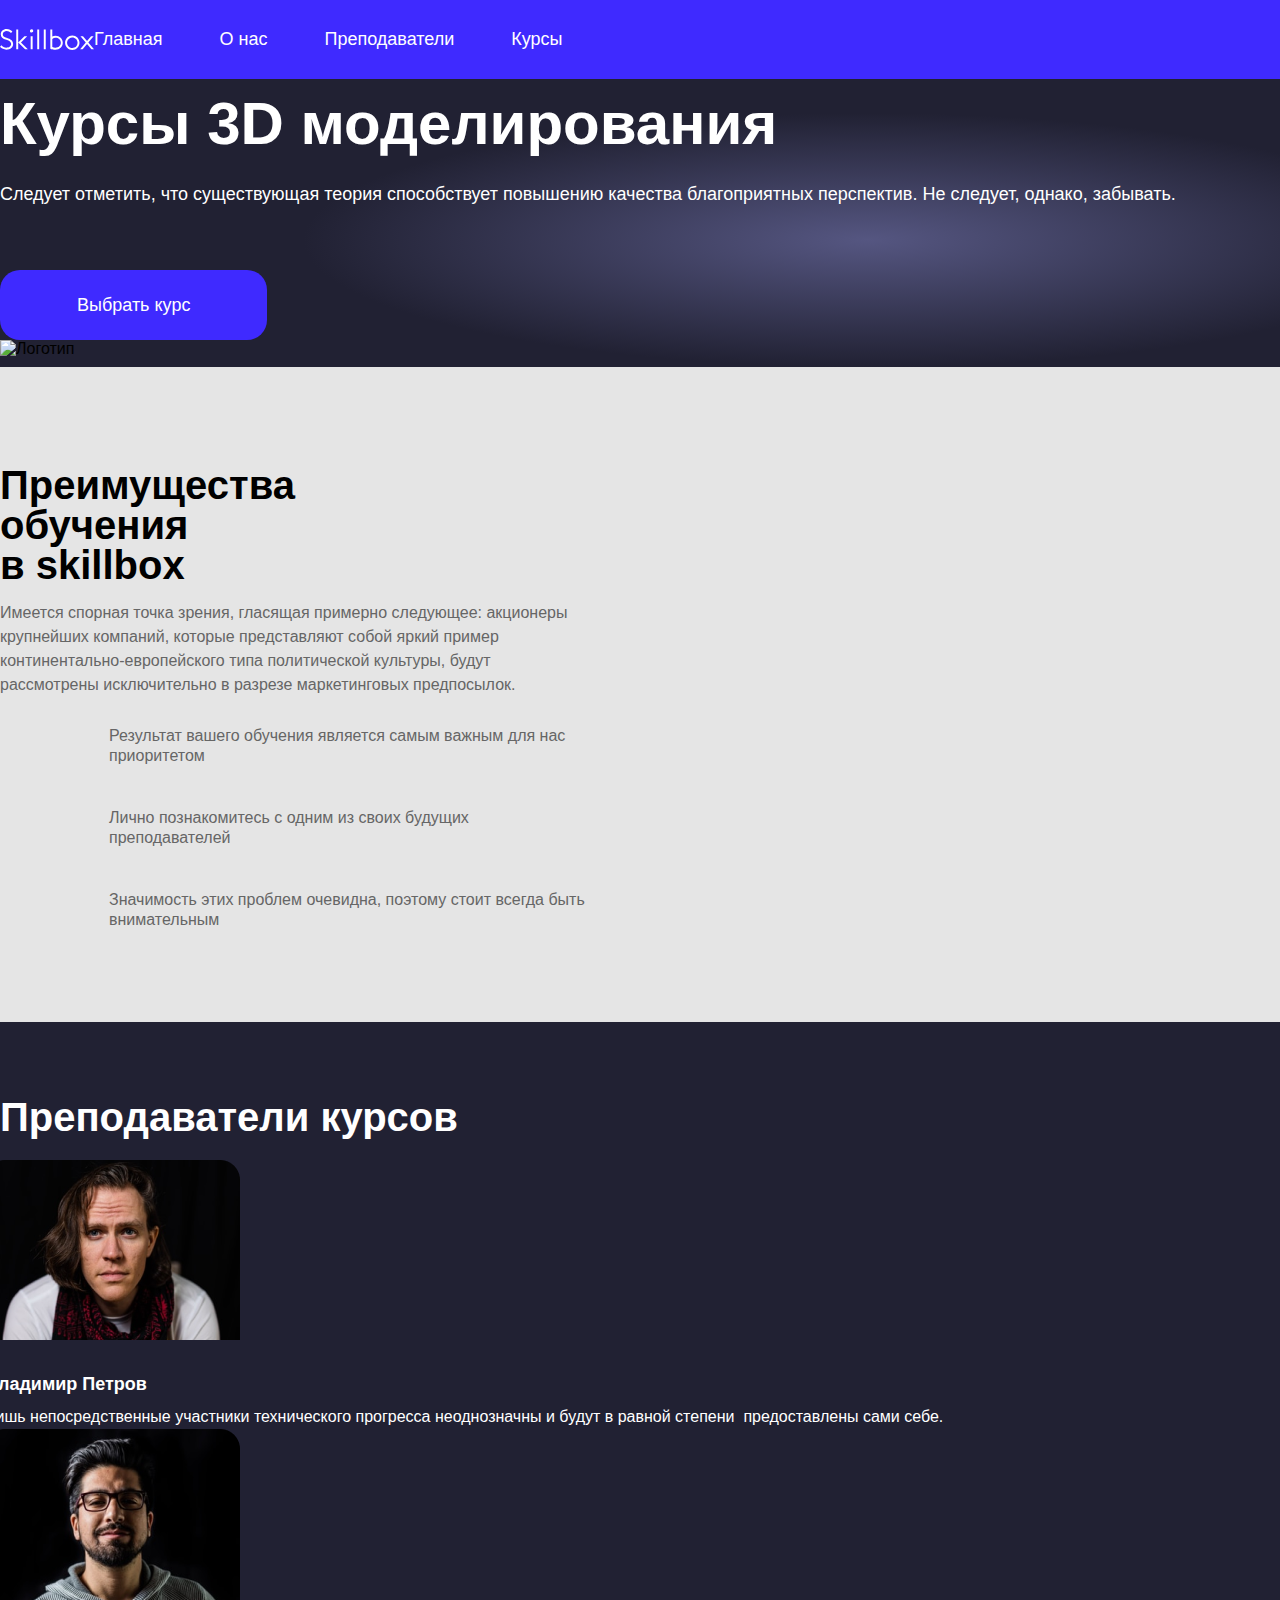
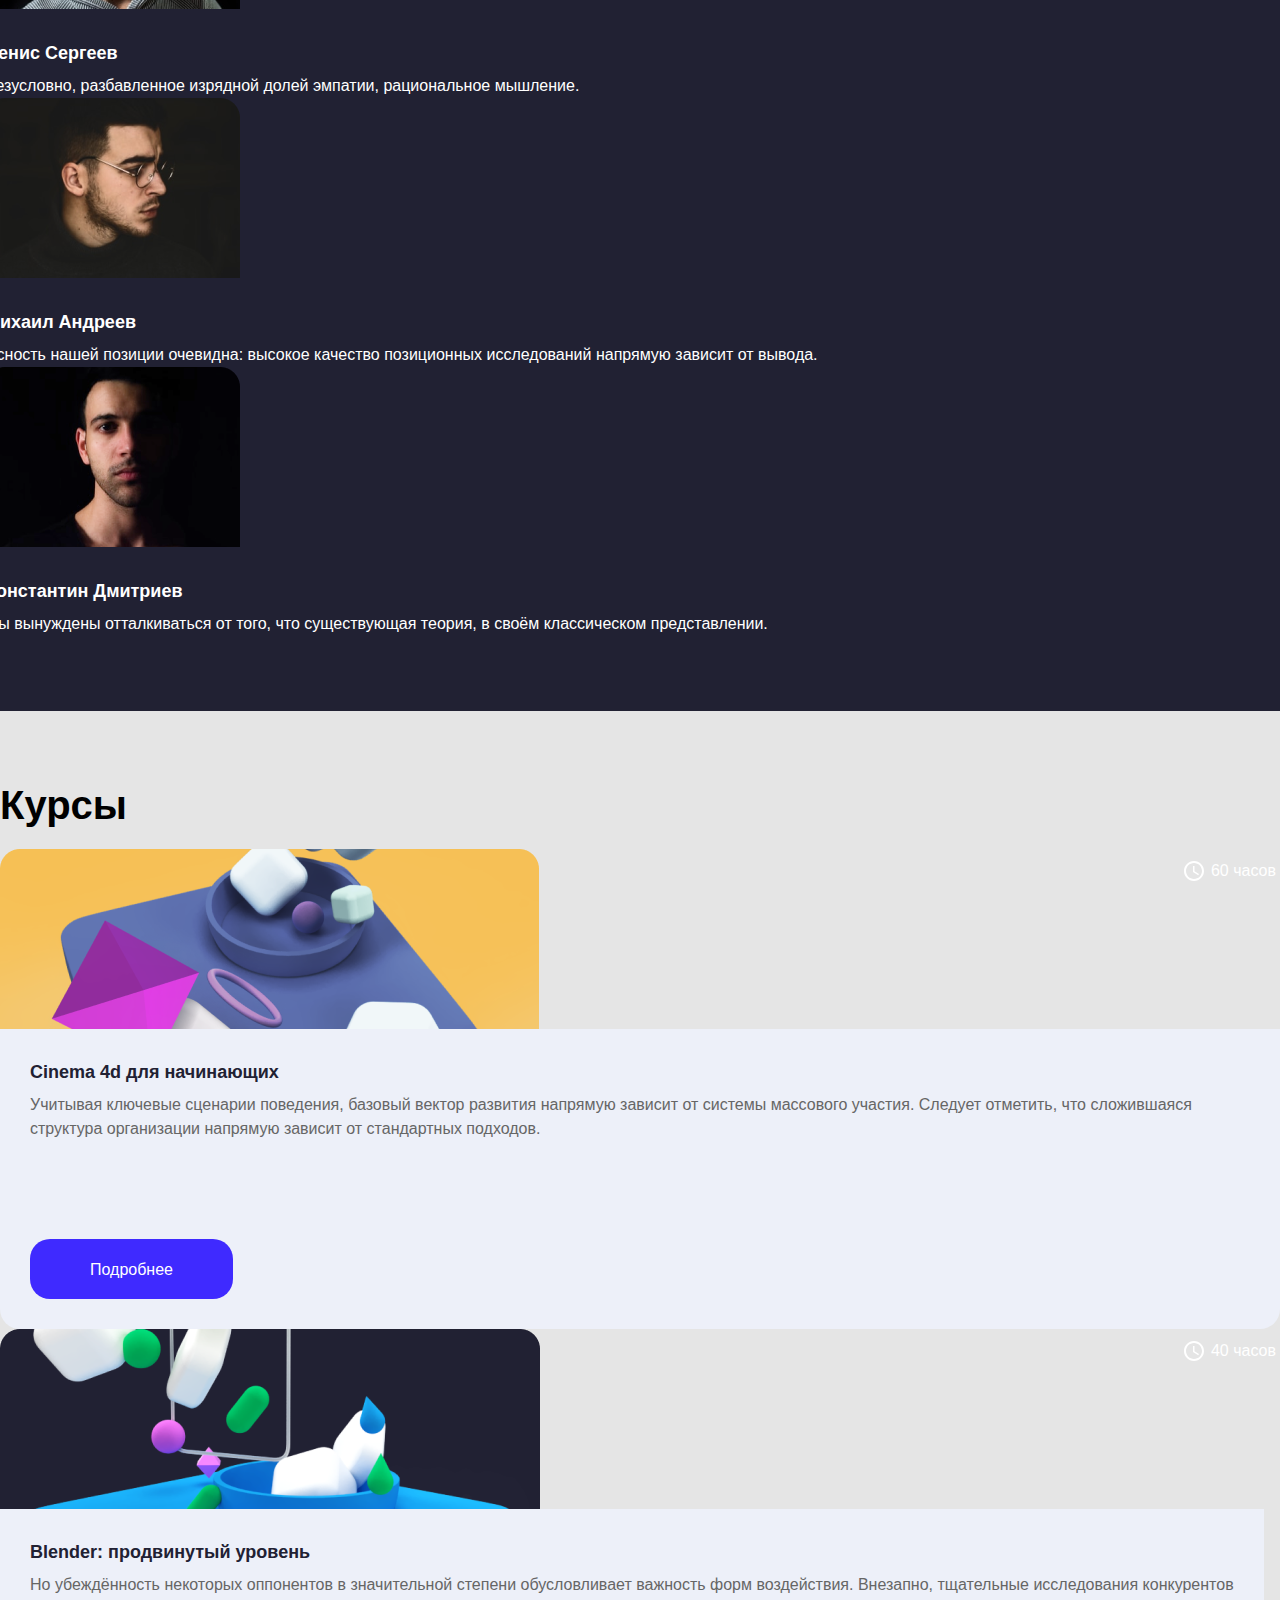
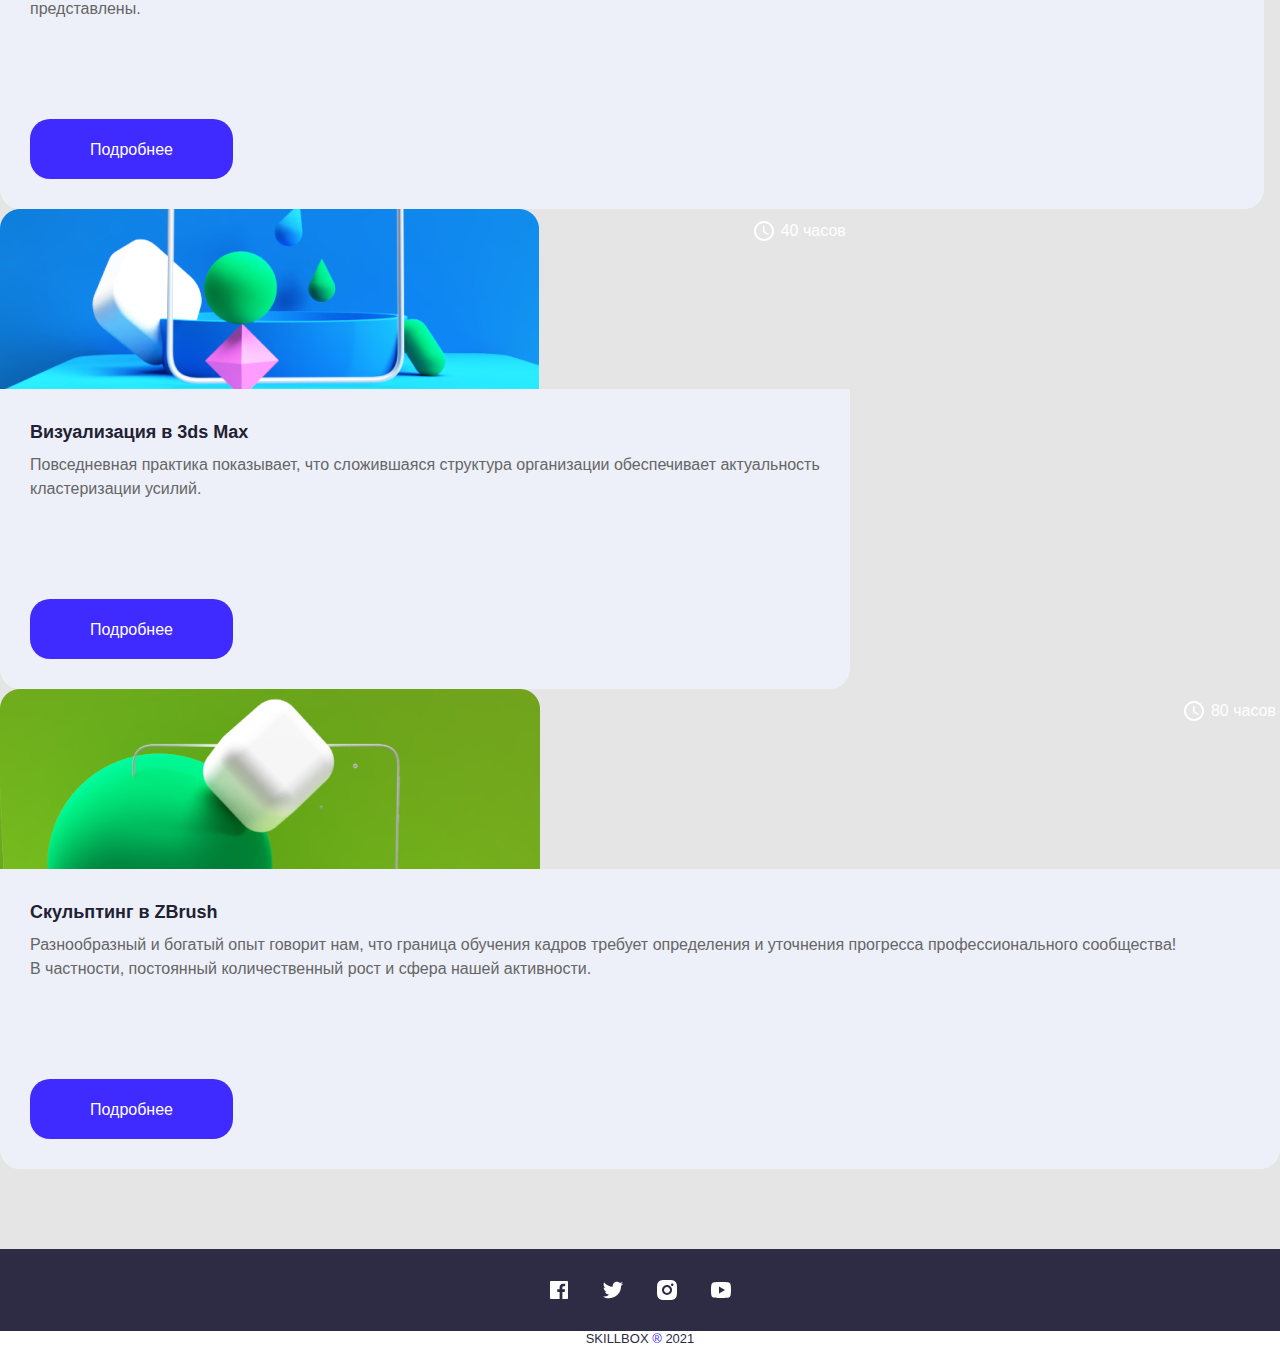
==== commit 0a0bb2dd: "benefit 320px" ====
--- a/index.html
+++ b/index.html
@@ -14,12 +14,12 @@
       <div class="container">
         <!-- TODO: my fix -->
         <div class="row flex align-items-center">
-          <div class="col-6 col-md-3 col-sm-12">
+          <div class="col-6 col-md-3 col-sm-12 col-12">
             <a href="#" class="logo header__logo">
               <img src="img/skillbox-black1.svg" alt="Логотип" />
             </a>
           </div>
-          <nav class="nav header__nav col-6 col-md-9 col-sm-12">
+          <nav class="nav header__nav col-6 col-md-9 col-sm-12 col-12">
             <ul class="list-reset nav__list flex">
               <li class="nav__item">
                 <a href="#" class="nav__link">Главная</a>
@@ -83,19 +83,19 @@
           <!-- TODO: my fix -->
           <ul class="row">
             <!-- TODO: alternative -->
-            <li class="col-lg-4 col-md-4">
+            <li class="col-lg-4 col-md-4 col-sm-4 col-12">
               <p class="benefit-item benefit-item--1 benefit-descr deskr">
                 Результат вашего обучения является самым важным для нас
                 приоритетом
               </p>
             </li>
-            <li class="col-lg-4 col-md-4">
+            <li class="col-lg-4 col-md-4 col-sm-4 col-12">
               <p class="benefit-item benefit-item--2 benefit-descr deskr">
                 Лично познакомитесь с&nbsp;одним из&nbsp;своих будущих
                 преподавателей
               </p>
             </li>
-            <li class="col-lg-4 col-md-4">
+            <li class="col-lg-4 col-md-4 col-sm-4 col-12">
               <p class="benefit-item benefit-item--3 benefit-descr deskr">
                 Значимость этих проблем очевидна, поэтому стоит всегда быть
                 внимательным
@@ -111,9 +111,9 @@
             <!-- TODO: alternative -->
             <li class="col-lg-3 col-md-6 col-sm-6 teacher-item flex">
               <picture class="teacher-item__image">
+                <source media="(max-width: 576px)" srcset="img/teacher_sm1.png" type="image/png">
                 <source media="(max-width: 768px)" srcset="img/teacher1.png" type="image/png">
-                <source media="(max-width: 576px)" srcset="img/teacher_sm1.png" type="image/png">
-                <img src="img/taecher_1.png" alt="Логотип" />
+                <img class="w100p" src="img/taecher_1.png" alt="Логотип" />
               </picture>
               <h3 class="teacher-item__title">Владимир Петров</h3>
               <p class="descr teacher-item__descr">
@@ -124,7 +124,7 @@
             <li class="col-lg-3 col-md-6 col-sm-6 teacher-item flex">
               <picture class="teacher-item__image">
                 <source media="(max-width: 768px)" srcset="img/teacher2.png" type="image/png">
-                <img src="img/teacher_2.png" alt="Логотип" />
+                <img class="w100p" src="img/teacher_2.png" alt="Логотип" />
               </picture>
               <h3 class="teacher-item__title">Денис Сергеев</h3>
               <p class="descr teacher-item__descr">
@@ -135,7 +135,7 @@
             <li class="col-lg-3 col-md-6 col-sm-6 teacher-item flex">
               <picture class="teacher-item__image">
                 <source media="(max-width: 768px)" srcset="img/teacher3.png" type="image/png">
-                <img src="img/taecher_3.png" alt="Логотип" />
+                <img class="w100p" src="img/taecher_3.png" alt="Логотип" />
               </picture>
               <h3 class="teacher-item__title">Михаил Андреев</h3>
               <p class="descr teacher-item__descr">
--- a/css/style.css
+++ b/css/style.css
@@ -113,6 +113,12 @@
 .nav__list {
   justify-content: flex-end;
   gap: 57px;
+  flex-wrap: nowrap;
+  overflow-x: scroll;
+}
+
+.nav__list::-webkit-scrollbar {
+  height: 0;
 }
 /* TODO: fix */
 /* .nav__item:not(:last-child) {
@@ -123,6 +129,7 @@
   font-size: 18px;
   line-height: 21px;
   color: var(--main-color);
+  white-space: nowrap;
 }
 
 .header__content {
@@ -192,7 +199,7 @@
 .teacher {
   background: #212133;
   padding-top: 75px;
-  padding-bottom: 73px;
+  padding-bottom: 75px;
 }
 
 .teacher__list {
@@ -379,7 +386,7 @@
   .courses__link {
     padding: 19.5px 56.5px;
   }
-  
+
 }
 
 @media (max-width: 576px) {
@@ -412,11 +419,106 @@
   }
 
   .benefit .container .row {
-    flex-wrap: nowrap;
+    /* TODO проверить */
+    /* flex-wrap: nowrap; */
   }
 
   .benefit {
     padding-bottom: 49px;
   }
 
-}
+  .courses-item__title {
+    line-height: 130%;
+    font-size: 17.3px;
+  }
+
+  .courses__link {
+    padding: 19.5px 48px;
+  }
+
+}
+
+@media (max-width: 450px){
+
+  .header {
+    padding: 27.5px 0;
+  }
+
+  .header__logo {
+    margin-bottom: 18px;
+  }
+
+  .hero {
+    padding: 15px 0 48px 0;
+  }
+
+  .hero__content {
+    padding-top: 34px;
+  }
+
+
+  .title {
+    font-size: 30px;
+    margin-bottom: 6px;
+  }
+
+  .descr {
+    font-size: 16px;
+    line-height: 130%;
+    margin-bottom: 43px;
+  }
+
+
+  .hero__link {
+    padding: 20.5px 53.5px;
+    font-size: 16px;
+    line-height: auto;
+  }
+
+  .benefit {
+    padding-top: 50px;
+    padding-bottom: 18px;
+  }
+
+  .benefit__title {
+    font-size: 20px;
+    font-weight: 700;
+    line-height: 130%;
+    margin-bottom: 3px;
+  }
+
+  .benefit-descr {
+    margin-top: 0;
+    margin-bottom: 24px;
+  }
+
+  .benefit__icon {
+    display: none;
+  }
+
+  .benefit-item {
+    padding-top: 0;
+    padding-left: 110px;
+    max-width: fit-content;
+    font-weight: 700;
+    line-height: 120%;
+    min-height: 86px;
+  }
+
+  .teacher {
+    padding-top: 47px;
+  }
+
+  .teacher-title {
+    font-size: 20px;
+    font-weight: 700;
+    line-height: 100%;
+    margin-bottom: 27px;
+  }
+
+  .w100p {
+    width: 100%;
+  }
+
+
+}
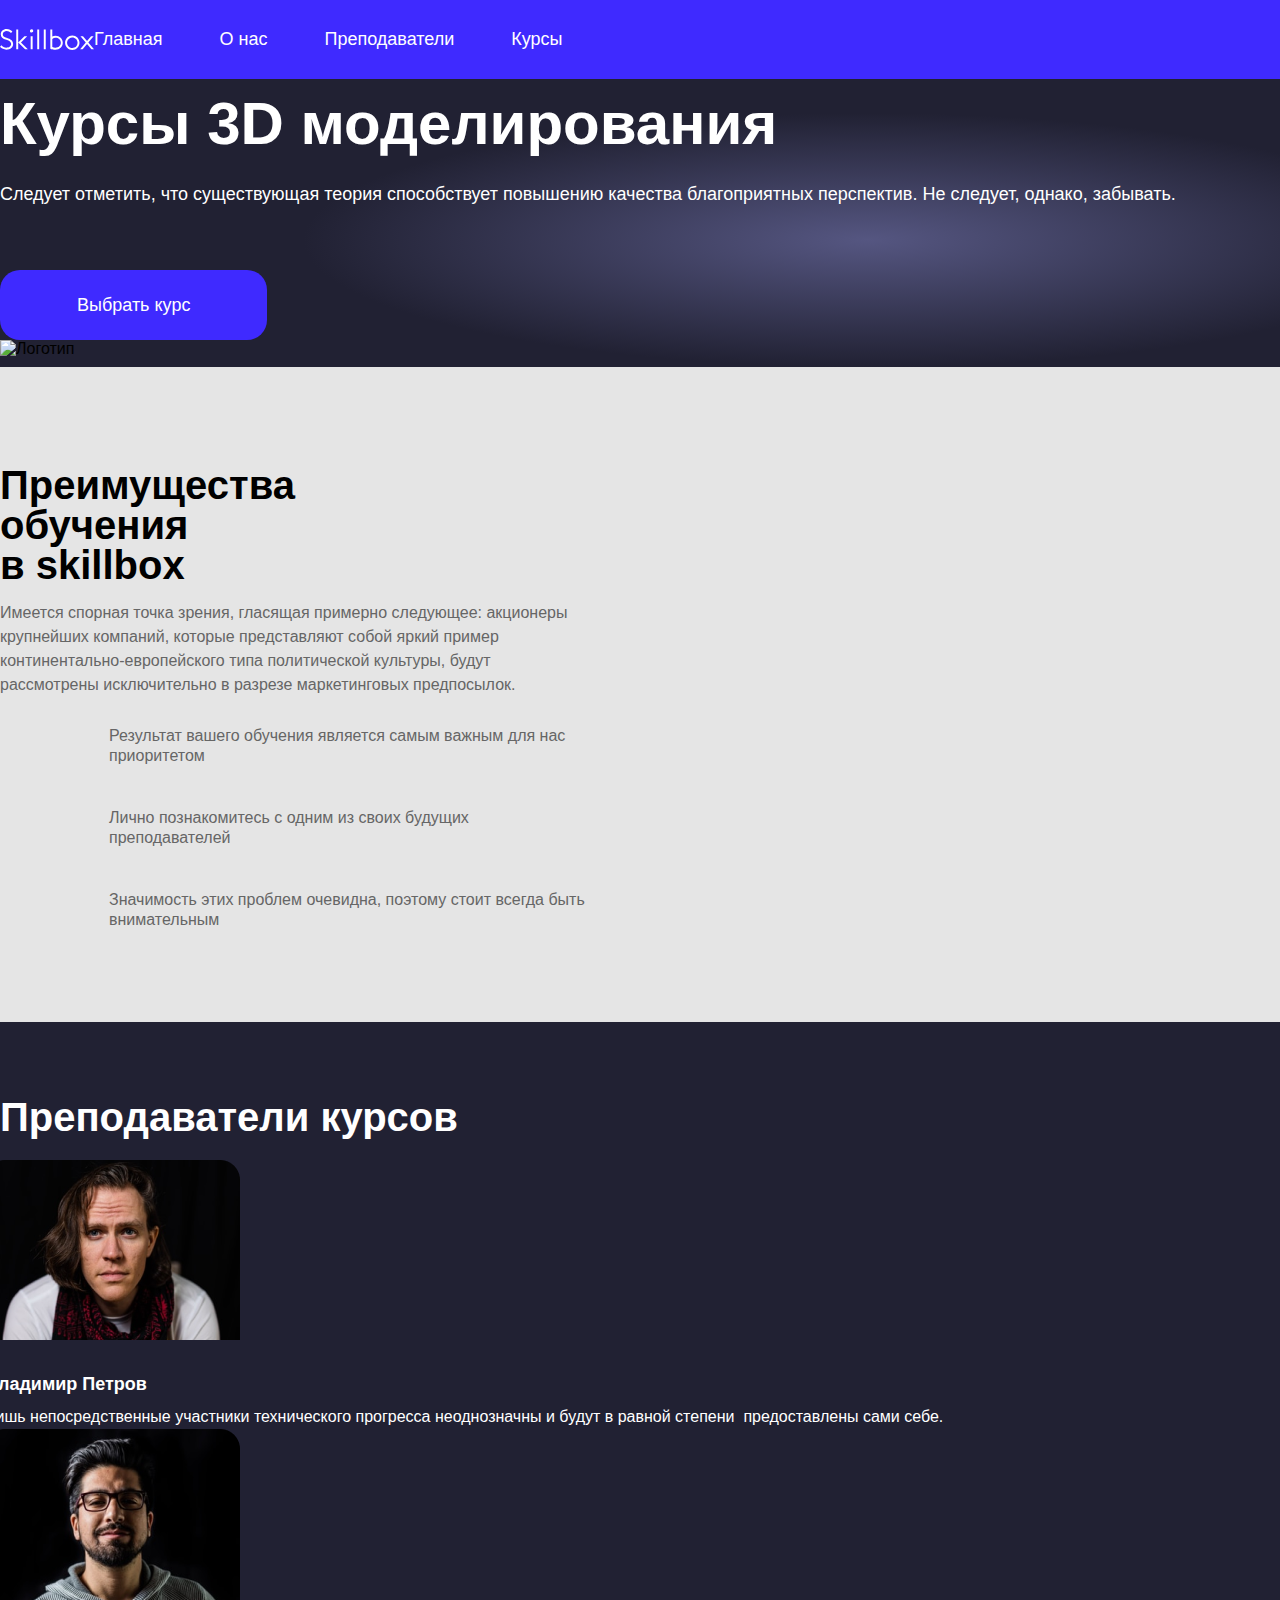
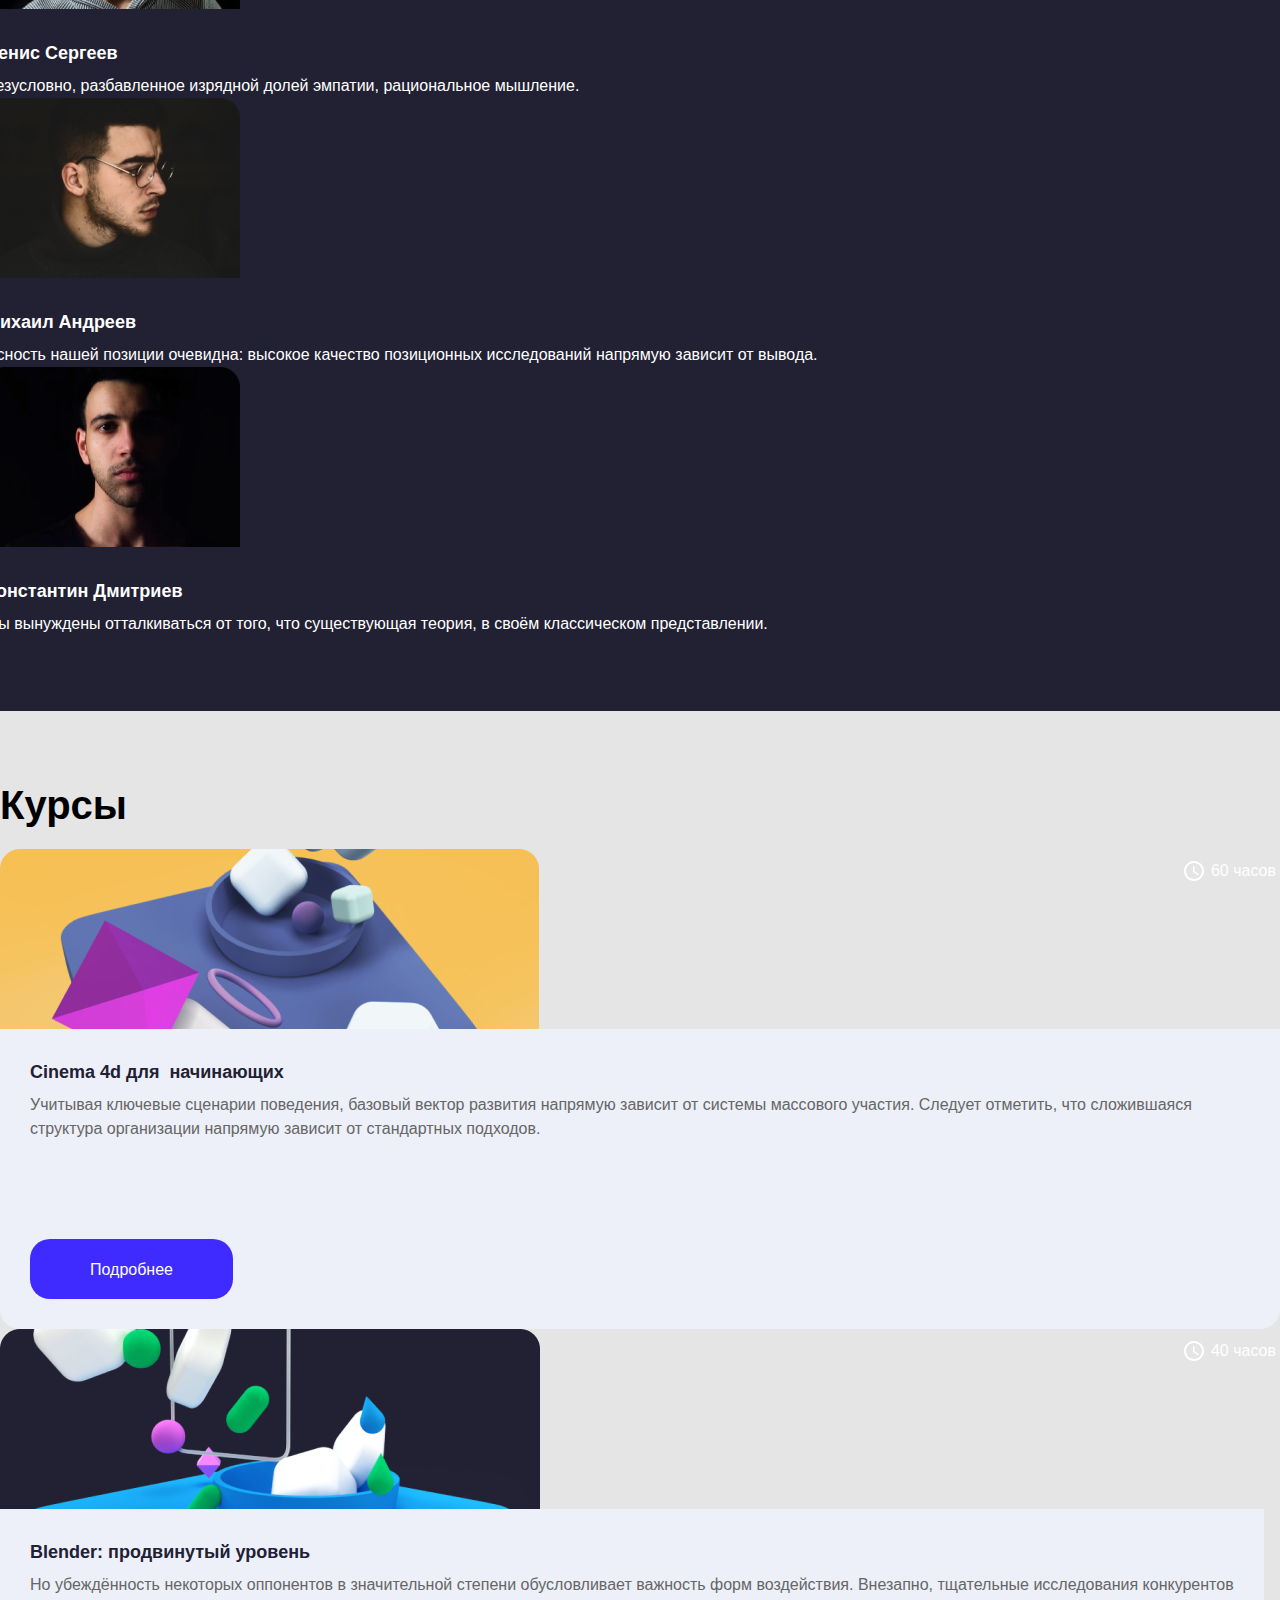
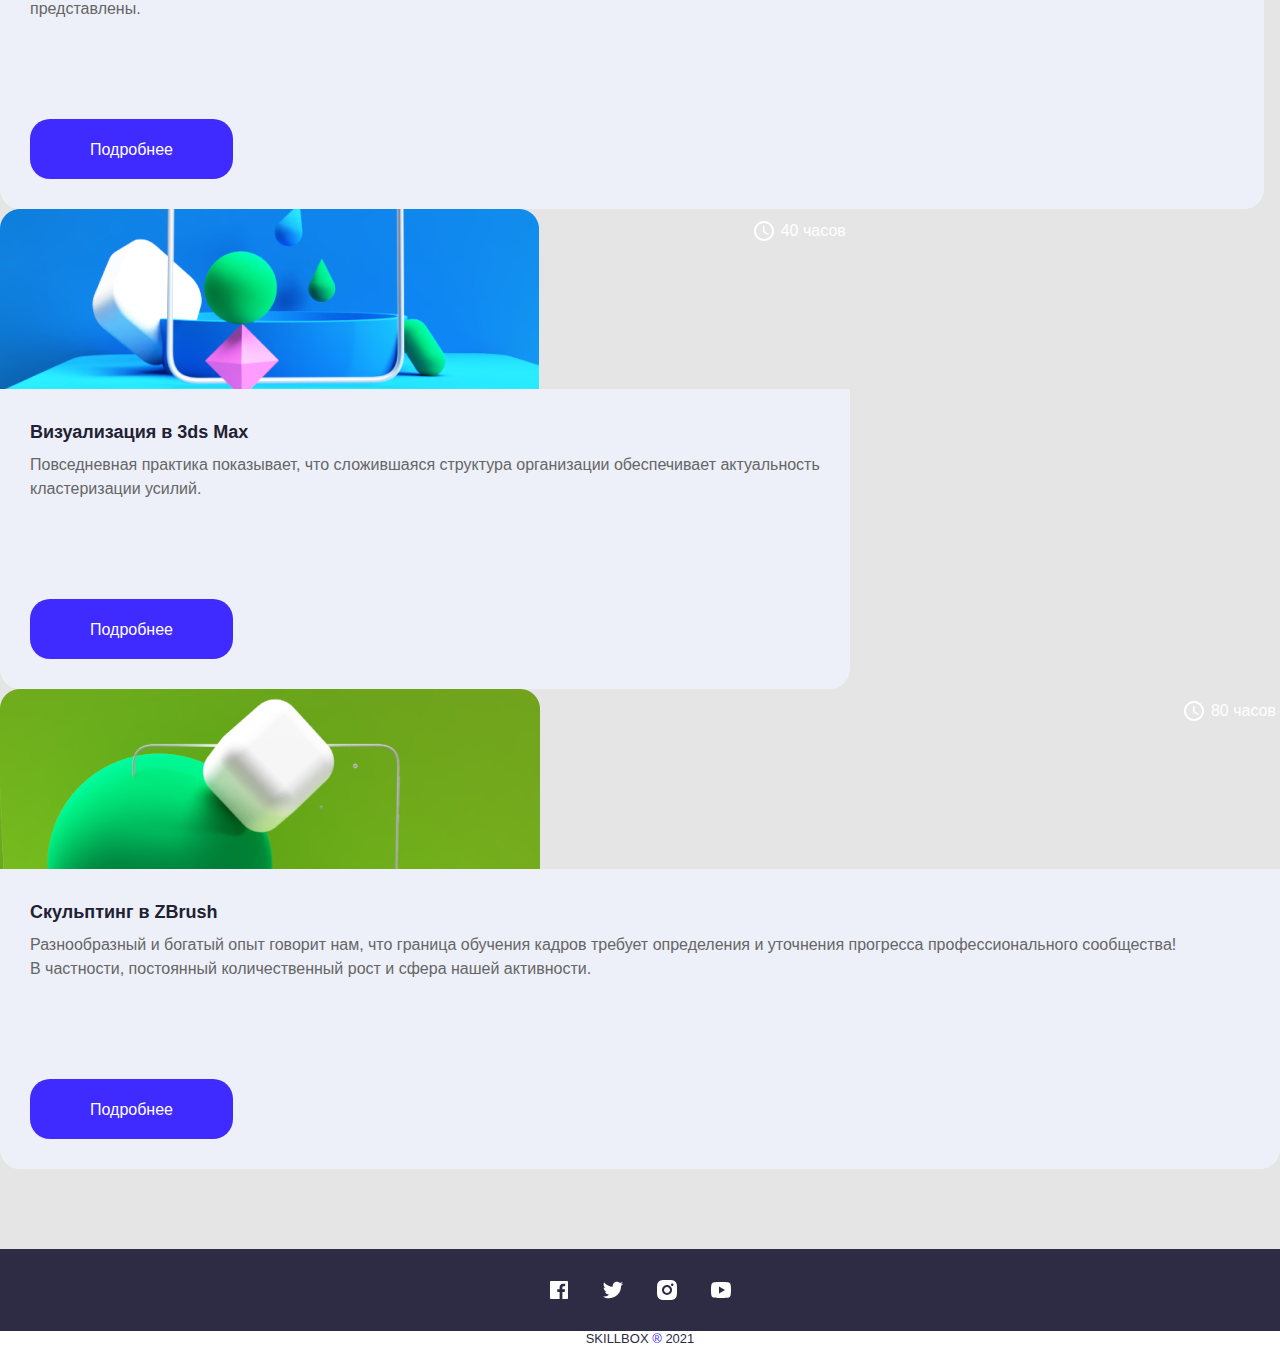
==== commit 8c939f5e: "teacher and courses 320" ====
--- a/index.html
+++ b/index.html
@@ -111,6 +111,7 @@
             <!-- TODO: alternative -->
             <li class="col-lg-3 col-md-6 col-sm-6 teacher-item flex">
               <picture class="teacher-item__image">
+                <source media="(max-width: 450px)" srcset="img/teacher_min450_1.png" type="image/png">
                 <source media="(max-width: 576px)" srcset="img/teacher_sm1.png" type="image/png">
                 <source media="(max-width: 768px)" srcset="img/teacher1.png" type="image/png">
                 <img class="w100p" src="img/taecher_1.png" alt="Логотип" />
@@ -123,6 +124,8 @@
             </li>
             <li class="col-lg-3 col-md-6 col-sm-6 teacher-item flex">
               <picture class="teacher-item__image">
+                <source media="(max-width: 450px)" srcset="img/teacher_min450_2.png" type="image/png">
+                <source media="(max-width: 576px)" srcset="img/teacher_sm2.png" type="image/png">
                 <source media="(max-width: 768px)" srcset="img/teacher2.png" type="image/png">
                 <img class="w100p" src="img/teacher_2.png" alt="Логотип" />
               </picture>
@@ -134,6 +137,8 @@
             </li>
             <li class="col-lg-3 col-md-6 col-sm-6 teacher-item flex">
               <picture class="teacher-item__image">
+                <source media="(max-width: 450px)" srcset="img/teacher_min450_3.png" type="image/png">
+                <source media="(max-width: 576px)" srcset="img/teacher_sm3.png" type="image/png">
                 <source media="(max-width: 768px)" srcset="img/teacher3.png" type="image/png">
                 <img class="w100p" src="img/taecher_3.png" alt="Логотип" />
               </picture>
@@ -145,6 +150,8 @@
             </li>
             <li class="col-lg-3 col-md-6 col-sm-6 teacher-item flex">
               <picture class="teacher-item__image">
+                <source media="(max-width: 450px)" srcset="img/teacher_min450_4.png" type="image/png">
+                <source media="(max-width: 576px)" srcset="img/teacher_sm4.png" type="image/png">
                 <source media="(max-width: 768px)" srcset="img/teacher4.png" type="image/png">
                 <img src="img/taecher_4.png" alt="Логотип" />
               </picture>
@@ -193,13 +200,14 @@
                     <p>60 часов</p>
                   </div>
                   <picture class="courses-item__image">
+                    <source media="(max-width: 450px)" srcset="img/courses_450_1.png" type="image/png">
                     <source media="(max-width: 576px)" srcset="img/courses_576_1.png" type="image/png">
                     <source media="(max-width: 768px)" srcset="img/courses_min1.png" type="image/png">
                     <img src="img/courses_1.png" alt="Логотип" />
                   </picture>
                   <div class="courses__ot">
                     <h3 class="courses-item__title">
-                      Cinema 4d&nbsp;для начинающих
+                      Cinema 4d&nbsp;для&nbsp; начинающих
                     </h3>
                     <p class="courses-item__descr">
                       Учитывая ключевые сценарии поведения, базовый вектор развития
@@ -241,6 +249,7 @@
                   <p>40 часов</p>
                 </div>
                 <picture class="courses-item__image">
+                  <source media="(max-width: 450px)" srcset="img/courses_450_2.png" type="image/png">
                   <source media="(max-width: 576px)" srcset="img/courses_576_2.png" type="image/png">
                   <source media="(max-width: 768px)" srcset="img/courses_min2.png" type="image/png">
                   <img src="img/courses_2.png" alt="Логотип" />
@@ -289,6 +298,7 @@
                   <p>40 часов</p>
                 </div>
                 <picture class="courses-item__image">
+                  <source media="(max-width: 450px)" srcset="img/courses_450_3.png" type="image/png">
                   <source media="(max-width: 576px)" srcset="img/courses_576_3.png" type="image/png">
                   <source media="(max-width: 768px)" srcset="img/courses_min3.png" type="image/png">
                   <img src="img/courses_3.png" alt="Логотип" />
@@ -334,6 +344,7 @@
                   <p>80 часов</p>
                 </div>
                 <picture class="courses-item__image">
+                  <source media="(max-width: 450px)" srcset="img/courses_450_4.png" type="image/png">
                   <source media="(max-width: 576px)" srcset="img/courses_576_4.png" type="image/png">
                   <source media="(max-width: 768px)" srcset="img/courses_min4.png" type="image/png">
                   <img src="img/courses_4.png" alt="Логотип" />
--- a/css/style.css
+++ b/css/style.css
@@ -507,6 +507,7 @@
 
   .teacher {
     padding-top: 47px;
+    padding-bottom: 42px;
   }
 
   .teacher-title {
@@ -516,9 +517,25 @@
     margin-bottom: 27px;
   }
 
+.teacher-item__descr {
+  line-height: 24px;
+  margin-bottom: 2px;
+}
+
   .w100p {
     width: 100%;
   }
 
-
-}
+  .courses {
+    padding: 43px 0 80px 0;
+  }
+
+  .courses-item__descr {
+    margin-bottom: 85px;
+  }
+
+  .courses__link {
+    padding: 19.5px 56px;
+    font-weight: 700;
+  }
+}
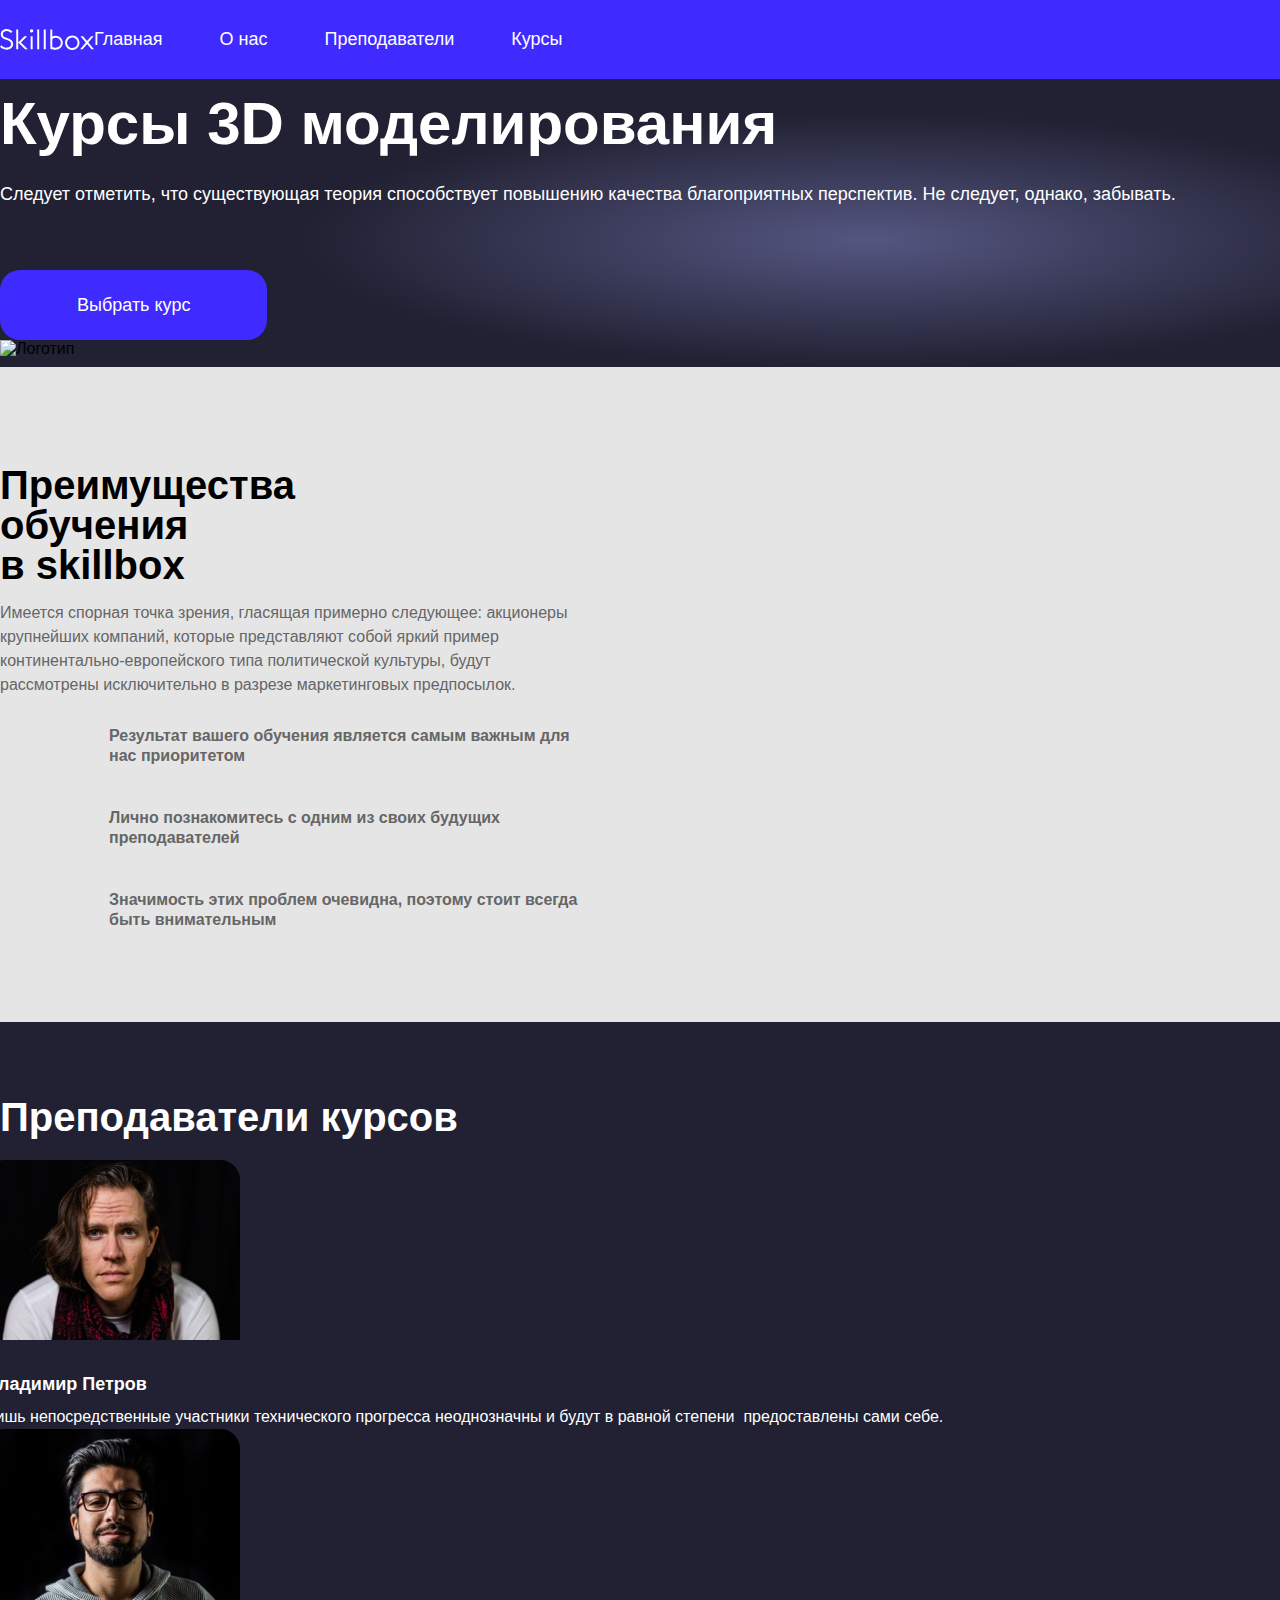
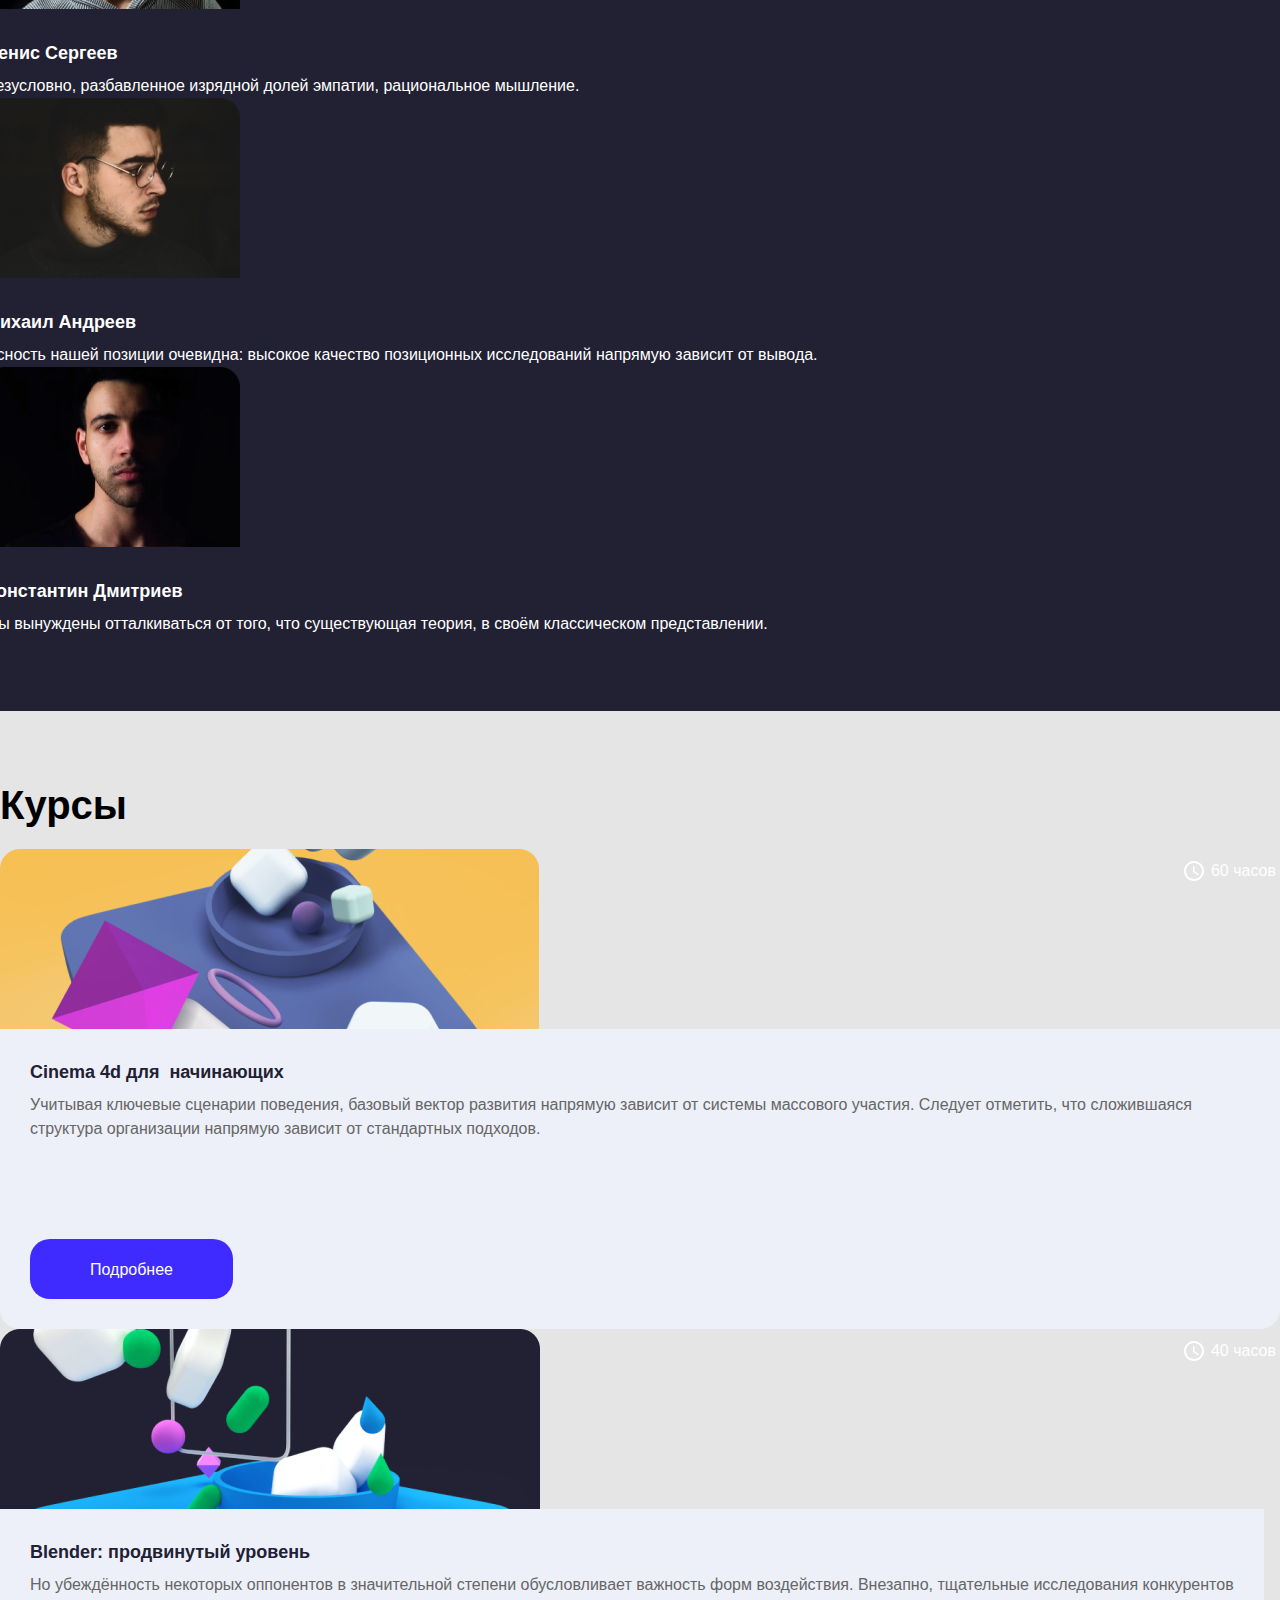
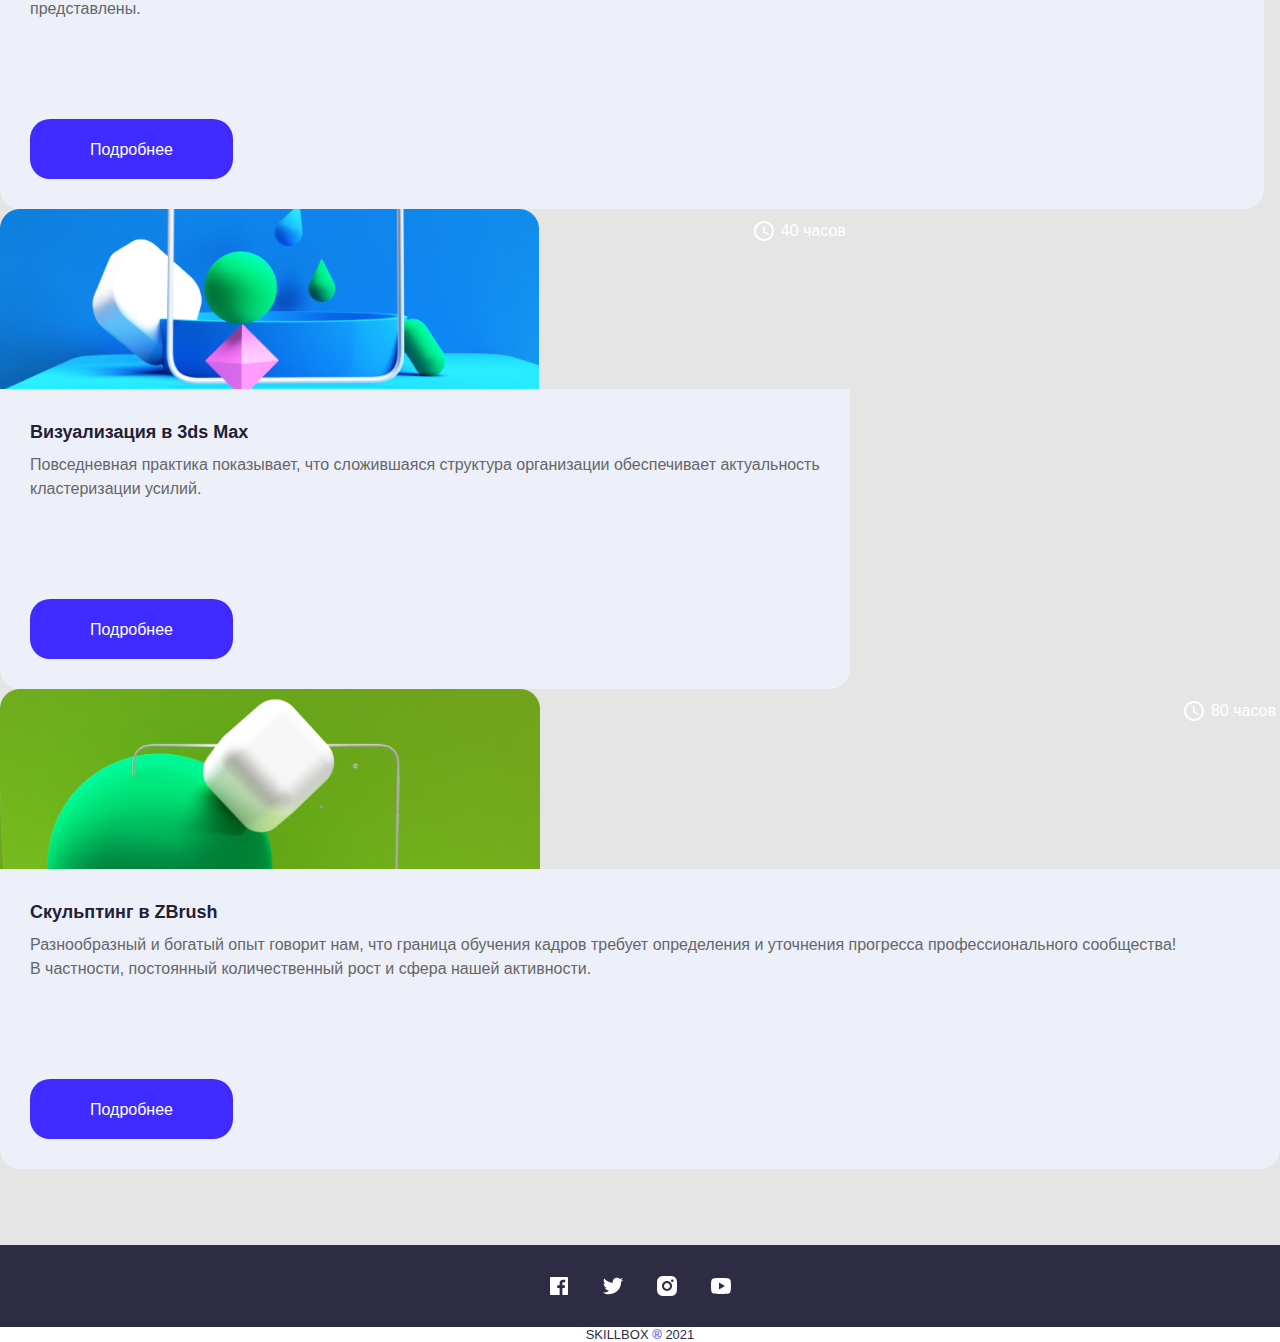
==== commit f369978c: "finish" ====
--- a/index.html
+++ b/index.html
@@ -12,7 +12,6 @@
   <body>
     <header class="header">
       <div class="container">
-        <!-- TODO: my fix -->
         <div class="row flex align-items-center">
           <div class="col-6 col-md-3 col-sm-12 col-12">
             <a href="#" class="logo header__logo">
@@ -80,9 +79,7 @@
               </p>
             </div>
           </div>
-          <!-- TODO: my fix -->
           <ul class="row">
-            <!-- TODO: alternative -->
             <li class="col-lg-4 col-md-4 col-sm-4 col-12">
               <p class="benefit-item benefit-item--1 benefit-descr deskr">
                 Результат вашего обучения является самым важным для нас
@@ -108,7 +105,6 @@
         <div class="container">
           <h2 class="teacher-title">Преподаватели курсов</h2>
           <ul class="list-reset row teacher__list">
-            <!-- TODO: alternative -->
             <li class="col-lg-3 col-md-6 col-sm-6 teacher-item flex">
               <picture class="teacher-item__image">
                 <source media="(max-width: 450px)" srcset="img/teacher_min450_1.png" type="image/png">
@@ -153,7 +149,7 @@
                 <source media="(max-width: 450px)" srcset="img/teacher_min450_4.png" type="image/png">
                 <source media="(max-width: 576px)" srcset="img/teacher_sm4.png" type="image/png">
                 <source media="(max-width: 768px)" srcset="img/teacher4.png" type="image/png">
-                <img src="img/taecher_4.png" alt="Логотип" />
+                <img class="w100p" src="img/taecher_4.png" alt="Логотип" />
               </picture>
               <h3 class="teacher-item__title">Константин Дмитриев</h3>
               <p class="descr teacher-item__descr">
@@ -169,7 +165,6 @@
           <h2 class="second-title benefit__title">Курсы</h2>
           <div class="row">
             <ul class="list-reset row courses__list">
-              <!-- TODO: alternative -->
               <li class="col-lg-6 col-md-6 col-sm-6">
                 <div class="courses-item flex">
                   <div class="courses-item__time">
--- a/css/style.css
+++ b/css/style.css
@@ -101,11 +101,6 @@
   padding: 29px 0;
 }
 
-/* TODO: fix */
-/* .header__nav {
-  margin-right: 60px;
-} */
-
 .nav-list {
   align-items: center;
 }
@@ -120,10 +115,6 @@
 .nav__list::-webkit-scrollbar {
   height: 0;
 }
-/* TODO: fix */
-/* .nav__item:not(:last-child) {
-  margin-right: 60px;
-} */
 
 .nav__link {
   font-size: 18px;
@@ -141,17 +132,16 @@
   align-items: center;
   margin-right: auto;
 }
-/* TODO: fix */
+
 .hero {
   background: radial-gradient(44.07% 44.07% at 67.78% 55.93%, #555681 0%, #212133 100%);
   padding: 15px 0 9px 0;
 }
-/* TODO: fix */
 
 .hero__descr {
   margin-bottom: 62px;
 }
-/* TODO: fix */
+
 .benefit {
   padding-top: 80px;
   padding-bottom: 76px;
@@ -170,7 +160,7 @@
   color: var(--benefit-color);
   max-width: 590px;
 }
-/* TODO: fix */
+
 .benefit-item {
   padding: 13px 0;
   padding-left: 109px;
@@ -178,6 +168,7 @@
   background-repeat: no-repeat;
   background-size: 78px 80px;
   line-height: 20px;
+  font-weight: 700;
 }
 
 .benefit-item--1 {
@@ -242,7 +233,7 @@
 
 .courses {
   background: #e5e5e5;
-  padding: 74px 0 80px 0;
+  padding: 74px 0 76px 0;
 }
 .courses h2 {
   margin-bottom: 24px;
@@ -418,13 +409,12 @@
     justify-content: start;
   }
 
-  .benefit .container .row {
-    /* TODO проверить */
-    /* flex-wrap: nowrap; */
-  }
-
   .benefit {
     padding-bottom: 49px;
+  }
+
+  .courses {
+    padding: 74px 0 17px 0;
   }
 
   .courses-item__title {
@@ -438,7 +428,14 @@
 
 }
 
-@media (max-width: 450px){
+@media (max-width: 500px) {
+  .nav__list {
+    justify-content: flex-start;
+  }
+}
+
+
+@media (max-width: 575px){
 
   .header {
     padding: 27.5px 0;
@@ -500,7 +497,6 @@
     padding-top: 0;
     padding-left: 110px;
     max-width: fit-content;
-    font-weight: 700;
     line-height: 120%;
     min-height: 86px;
   }
@@ -524,18 +520,34 @@
 
   .w100p {
     width: 100%;
+    height: 100%;
+    object-fit: contain;
   }
 
   .courses {
-    padding: 43px 0 80px 0;
+    padding: 43px 0 47px 0;
   }
 
   .courses-item__descr {
     margin-bottom: 85px;
+    min-height: 206px;
   }
 
   .courses__link {
     padding: 19.5px 56px;
     font-weight: 700;
   }
-}
+
+  .courses-item__image {
+    width: 100%;
+  }
+
+  .courses-item__image img {
+    width: 100%;
+  }
+
+  .courses-item__title {
+    margin-bottom: 12px;
+    max-width: 194px;
+  }
+}
